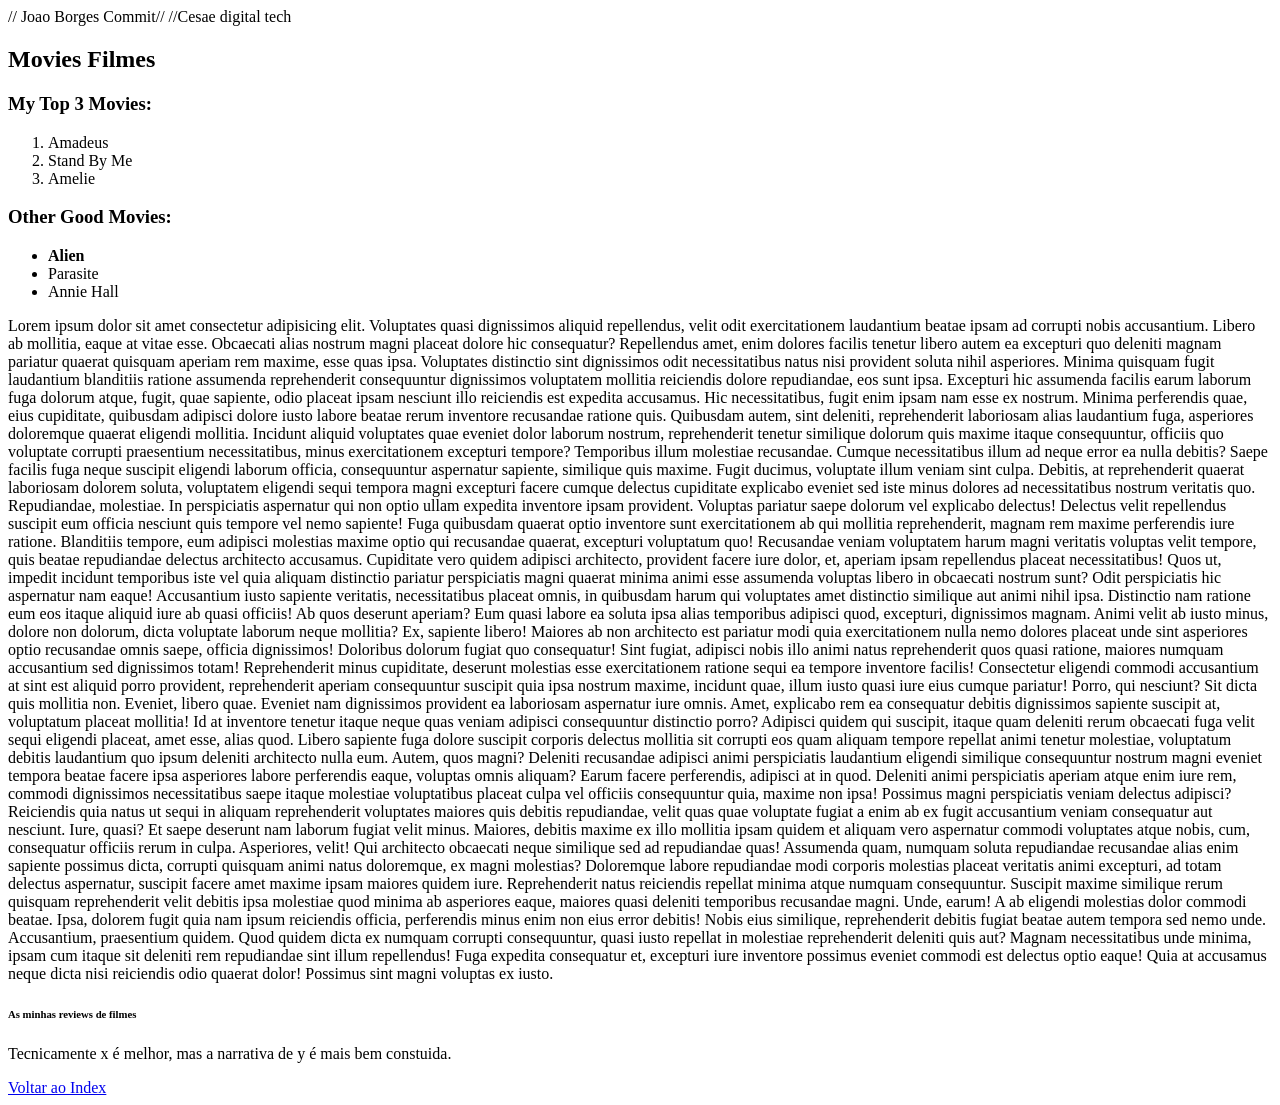
==== index.html @ 37e08da6 "Commit Joao Borges" ====
<!DOCTYPE html>
<html lang="en">

<head>
    <meta charset="UTF-8">
    <meta name="viewport" content="width=device-width, initial-scale=1.0">
    <title>Movies</title>
</head>

<body>
// Joao Borges Commit//
    //Cesae digital tech

    <h2>Movies Filmes</h2>

    <h3>My Top 3 Movies:</h3>

    <ol>
        <li>Amadeus</li>
        <li>Stand By Me</li>
        <li>Amelie</li>
    </ol>

    <h3>Other Good Movies:</h3>

    <ul>
        <li><b>Alien</b></li>
        <li>Parasite</li>
        <li>Annie Hall</li>
    </ul>

    <p> Lorem ipsum dolor sit amet consectetur adipisicing elit. Voluptates quasi dignissimos aliquid repellendus, velit
        odit exercitationem laudantium beatae ipsam ad corrupti nobis accusantium. Libero ab mollitia, eaque at vitae
        esse.
        Obcaecati alias nostrum magni placeat dolore hic consequatur? Repellendus amet, enim dolores facilis tenetur
        libero autem ea excepturi quo deleniti magnam pariatur quaerat quisquam aperiam rem maxime, esse quas ipsa.
        Voluptates distinctio sint dignissimos odit necessitatibus natus nisi provident soluta nihil asperiores. Minima
        quisquam fugit laudantium blanditiis ratione assumenda reprehenderit consequuntur dignissimos voluptatem
        mollitia reiciendis dolore repudiandae, eos sunt ipsa.
        Excepturi hic assumenda facilis earum laborum fuga dolorum atque, fugit, quae sapiente, odio placeat ipsam
        nesciunt illo reiciendis est expedita accusamus. Hic necessitatibus, fugit enim ipsam nam esse ex nostrum.
        Minima perferendis quae, eius cupiditate, quibusdam adipisci dolore iusto labore beatae rerum inventore
        recusandae ratione quis. Quibusdam autem, sint deleniti, reprehenderit laboriosam alias laudantium fuga,
        asperiores doloremque quaerat eligendi mollitia.
        Incidunt aliquid voluptates quae eveniet dolor laborum nostrum, reprehenderit tenetur similique dolorum quis
        maxime itaque consequuntur, officiis quo voluptate corrupti praesentium necessitatibus, minus exercitationem
        excepturi tempore? Temporibus illum molestiae recusandae.
        Cumque necessitatibus illum ad neque error ea nulla debitis? Saepe facilis fuga neque suscipit eligendi laborum
        officia, consequuntur aspernatur sapiente, similique quis maxime. Fugit ducimus, voluptate illum veniam sint
        culpa.
        Debitis, at reprehenderit quaerat laboriosam dolorem soluta, voluptatem eligendi sequi tempora magni excepturi
        facere cumque delectus cupiditate explicabo eveniet sed iste minus dolores ad necessitatibus nostrum veritatis
        quo. Repudiandae, molestiae.
        In perspiciatis aspernatur qui non optio ullam expedita inventore ipsam provident. Voluptas pariatur saepe
        dolorum vel explicabo delectus! Delectus velit repellendus suscipit eum officia nesciunt quis tempore vel nemo
        sapiente!
        Fuga quibusdam quaerat optio inventore sunt exercitationem ab qui mollitia reprehenderit, magnam rem maxime
        perferendis iure ratione. Blanditiis tempore, eum adipisci molestias maxime optio qui recusandae quaerat,
        excepturi voluptatum quo!
        Recusandae veniam voluptatem harum magni veritatis voluptas velit tempore, quis beatae repudiandae delectus
        architecto accusamus. Cupiditate vero quidem adipisci architecto, provident facere iure dolor, et, aperiam ipsam
        repellendus placeat necessitatibus!
        Quos ut, impedit incidunt temporibus iste vel quia aliquam distinctio pariatur perspiciatis magni quaerat minima
        animi esse assumenda voluptas libero in obcaecati nostrum sunt? Odit perspiciatis hic aspernatur nam eaque!
        Accusantium iusto sapiente veritatis, necessitatibus placeat omnis, in quibusdam harum qui voluptates amet
        distinctio similique aut animi nihil ipsa. Distinctio nam ratione eum eos itaque aliquid iure ab quasi officiis!
        Ab quos deserunt aperiam? Eum quasi labore ea soluta ipsa alias temporibus adipisci quod, excepturi, dignissimos
        magnam. Animi velit ab iusto minus, dolore non dolorum, dicta voluptate laborum neque mollitia?
        Ex, sapiente libero! Maiores ab non architecto est pariatur modi quia exercitationem nulla nemo dolores placeat
        unde sint asperiores optio recusandae omnis saepe, officia dignissimos! Doloribus dolorum fugiat quo
        consequatur!
        Sint fugiat, adipisci nobis illo animi natus reprehenderit quos quasi ratione, maiores numquam accusantium sed
        dignissimos totam! Reprehenderit minus cupiditate, deserunt molestias esse exercitationem ratione sequi ea
        tempore inventore facilis!
        Consectetur eligendi commodi accusantium at sint est aliquid porro provident, reprehenderit aperiam consequuntur
        suscipit quia ipsa nostrum maxime, incidunt quae, illum iusto quasi iure eius cumque pariatur! Porro, qui
        nesciunt?
        Sit dicta quis mollitia non. Eveniet, libero quae. Eveniet nam dignissimos provident ea laboriosam aspernatur
        iure omnis. Amet, explicabo rem ea consequatur debitis dignissimos sapiente suscipit at, voluptatum placeat
        mollitia!
        Id at inventore tenetur itaque neque quas veniam adipisci consequuntur distinctio porro? Adipisci quidem qui
        suscipit, itaque quam deleniti rerum obcaecati fuga velit sequi eligendi placeat, amet esse, alias quod.
        Libero sapiente fuga dolore suscipit corporis delectus mollitia sit corrupti eos quam aliquam tempore repellat
        animi tenetur molestiae, voluptatum debitis laudantium quo ipsum deleniti architecto nulla eum. Autem, quos
        magni?
        Deleniti recusandae adipisci animi perspiciatis laudantium eligendi similique consequuntur nostrum magni eveniet
        tempora beatae facere ipsa asperiores labore perferendis eaque, voluptas omnis aliquam? Earum facere
        perferendis, adipisci at in quod.
        Deleniti animi perspiciatis aperiam atque enim iure rem, commodi dignissimos necessitatibus saepe itaque
        molestiae voluptatibus placeat culpa vel officiis consequuntur quia, maxime non ipsa! Possimus magni
        perspiciatis veniam delectus adipisci?
        Reiciendis quia natus ut sequi in aliquam reprehenderit voluptates maiores quis debitis repudiandae, velit quas
        quae voluptate fugiat a enim ab ex fugit accusantium veniam consequatur aut nesciunt. Iure, quasi?
        Et saepe deserunt nam laborum fugiat velit minus. Maiores, debitis maxime ex illo mollitia ipsam quidem et
        aliquam vero aspernatur commodi voluptates atque nobis, cum, consequatur officiis rerum in culpa.
        Asperiores, velit! Qui architecto obcaecati neque similique sed ad repudiandae quas! Assumenda quam, numquam
        soluta repudiandae recusandae alias enim sapiente possimus dicta, corrupti quisquam animi natus doloremque, ex
        magni molestias?
        Doloremque labore repudiandae modi corporis molestias placeat veritatis animi excepturi, ad totam delectus
        aspernatur, suscipit facere amet maxime ipsam maiores quidem iure. Reprehenderit natus reiciendis repellat
        minima atque numquam consequuntur.
        Suscipit maxime similique rerum quisquam reprehenderit velit debitis ipsa molestiae quod minima ab asperiores
        eaque, maiores quasi deleniti temporibus recusandae magni. Unde, earum! A ab eligendi molestias dolor commodi
        beatae.
        Ipsa, dolorem fugit quia nam ipsum reiciendis officia, perferendis minus enim non eius error debitis! Nobis eius
        similique, reprehenderit debitis fugiat beatae autem tempora sed nemo unde. Accusantium, praesentium quidem.
        Quod quidem dicta ex numquam corrupti consequuntur, quasi iusto repellat in molestiae reprehenderit deleniti
        quis aut? Magnam necessitatibus unde minima, ipsam cum itaque sit deleniti rem repudiandae sint illum
        repellendus!
        Fuga expedita consequatur et, excepturi iure inventore possimus eveniet commodi est delectus optio eaque! Quia
        at accusamus neque dicta nisi reiciendis odio quaerat dolor! Possimus sint magni voluptas ex iusto.</p>

    <h6 id="reviews">As minhas reviews de filmes</h6>

    <p>Tecnicamente x é melhor, mas a narrativa de y é mais bem constuida.</p>

    <a href="../index.html"> Voltar ao Index</a>

</body>

</html>
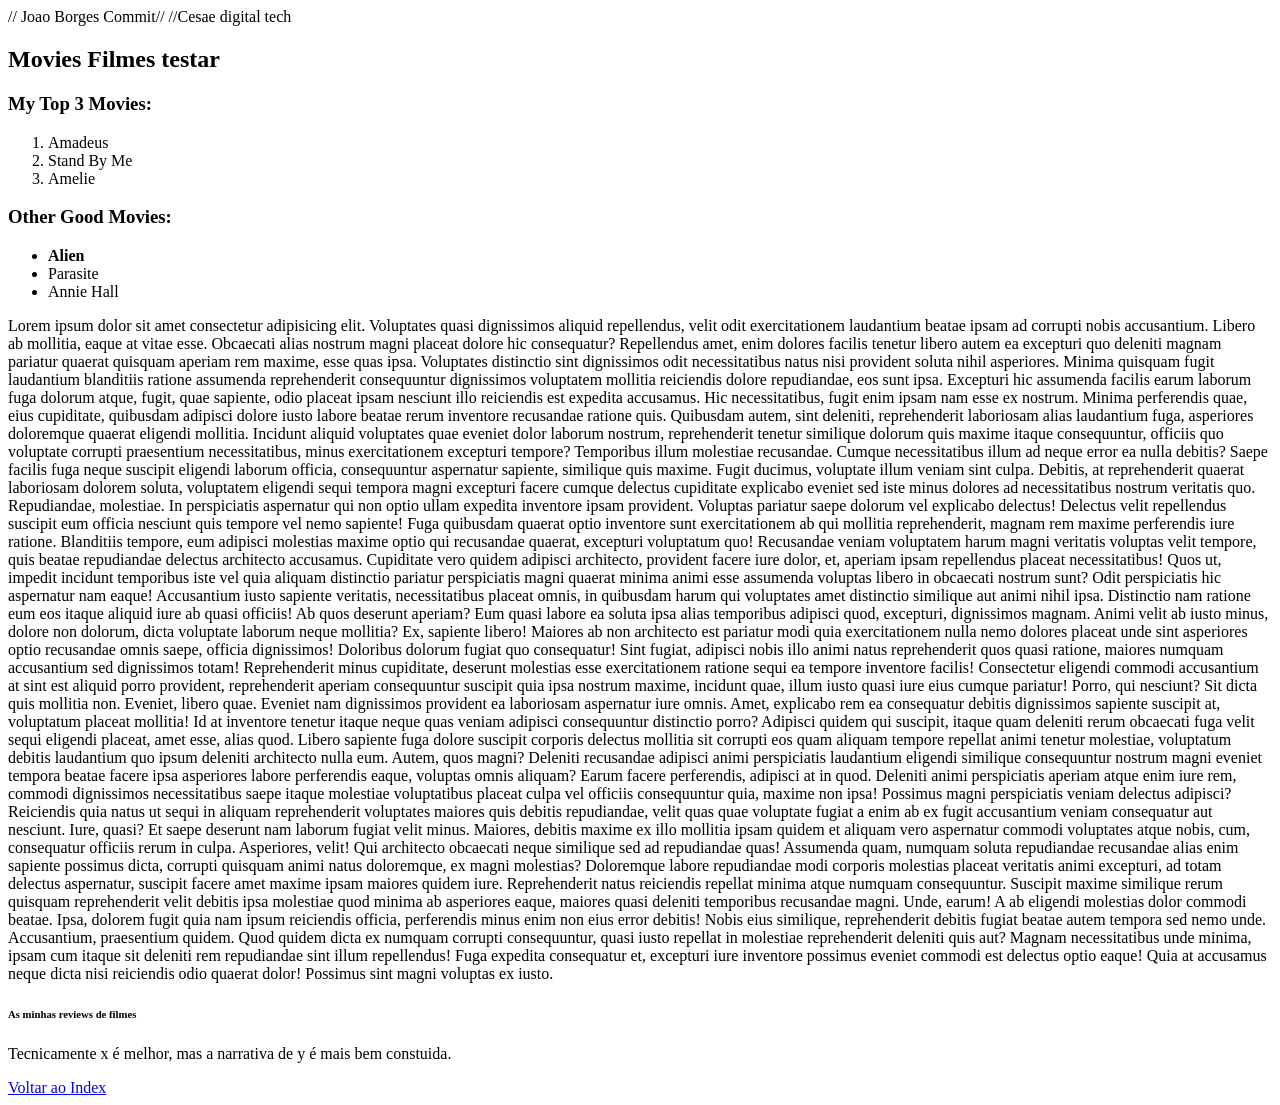
==== commit 5c26c6c5: "testar git" ====
--- a/index.html
+++ b/index.html
@@ -8,10 +8,10 @@
 </head>
 
 <body>
-// Joao Borges Commit//
+    // Joao Borges Commit//
     //Cesae digital tech
 
-    <h2>Movies Filmes</h2>
+    <h2>Movies Filmes testar</h2>
 
     <h3>My Top 3 Movies:</h3>
 
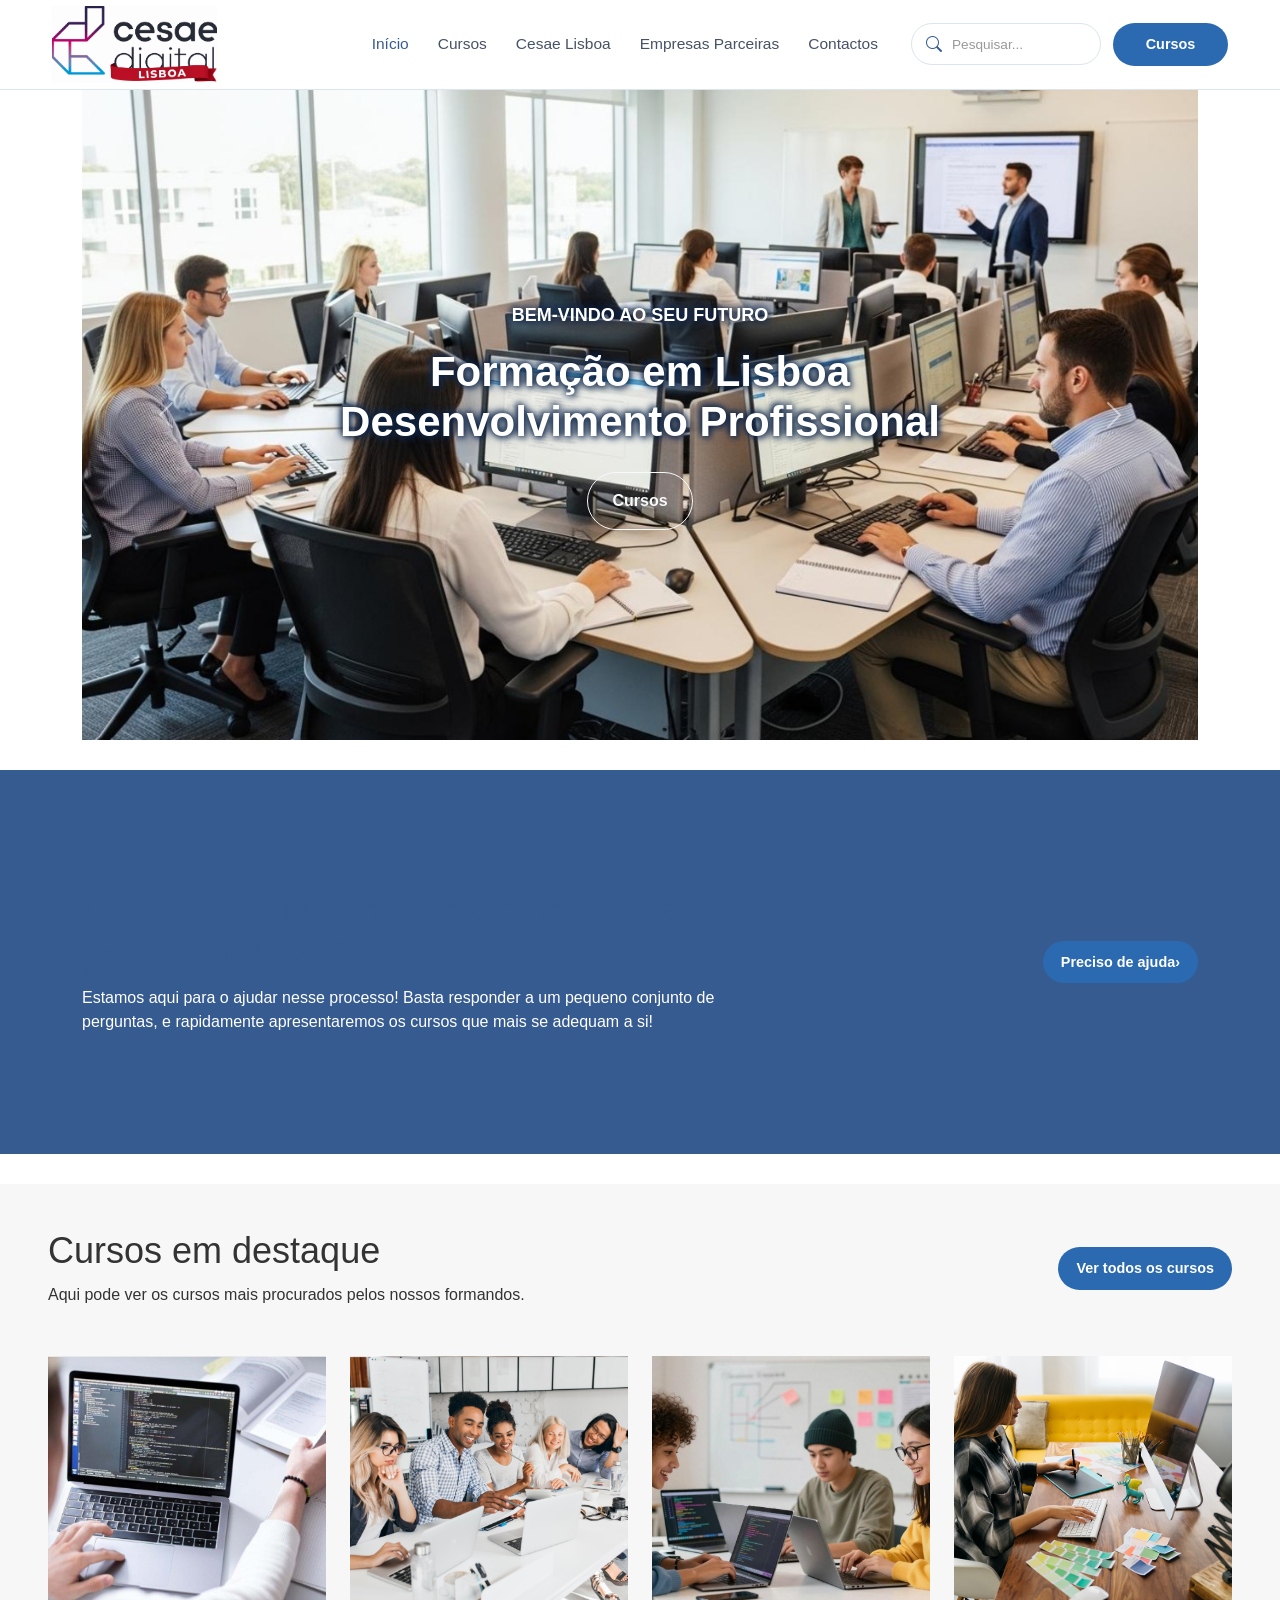
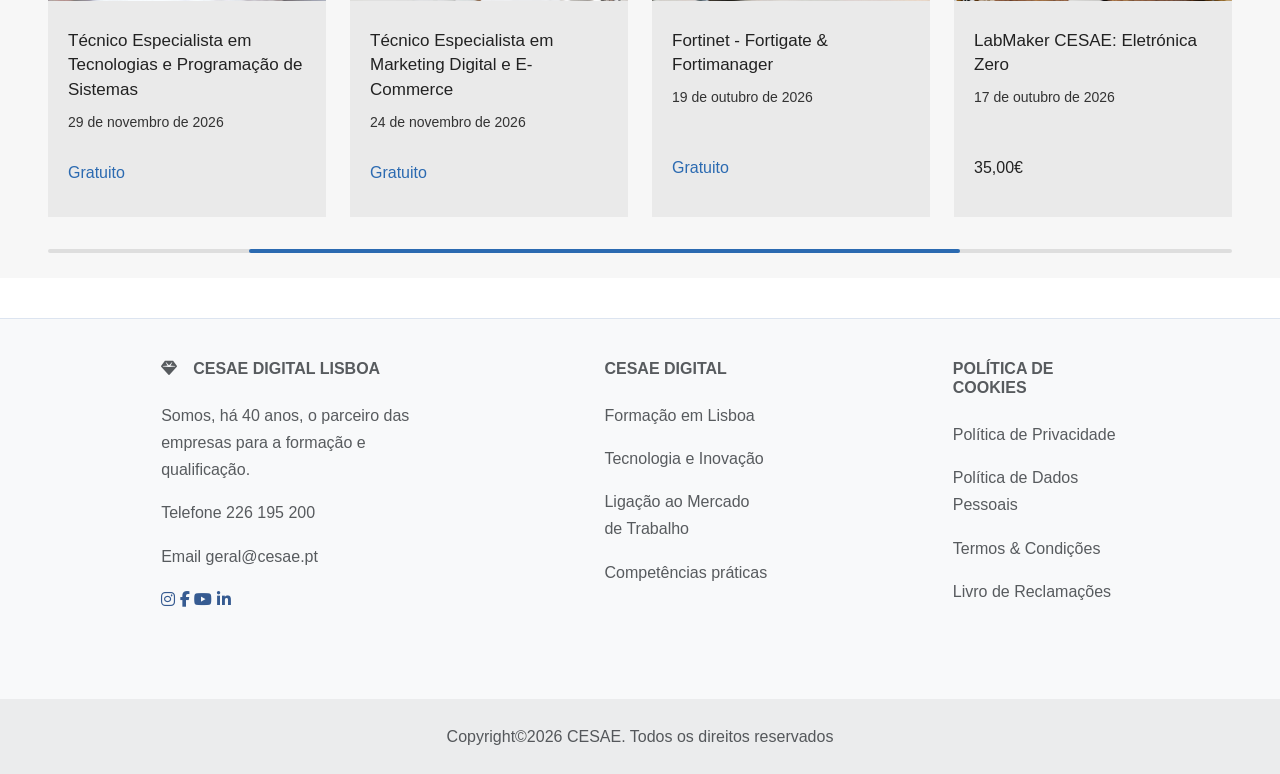
==== commit 5a1eea3f: "VersaoFinal" ====
--- a/index.html
+++ b/index.html
@@ -1,121 +1,256 @@
 <!DOCTYPE html>
-<html lang="en">
+<html lang="pt">
 
 <head>
     <meta charset="UTF-8">
     <meta name="viewport" content="width=device-width, initial-scale=1.0">
-    <title>Movies</title>
+    <title>Escola Digital Lisboa</title>
+
+    <!-- Bootstrap 5 -->
+    <link href="https://cdn.jsdelivr.net/npm/bootstrap@5.3.3/dist/css/bootstrap.min.css" rel="stylesheet">
+
+    <!-- Icons -->
+    <link rel="stylesheet" href="https://cdnjs.cloudflare.com/ajax/libs/font-awesome/6.5.2/css/all.min.css">
+    <link rel="stylesheet" href="https://cdn.jsdelivr.net/npm/bootstrap-icons@1.11.3/font/bootstrap-icons.min.css">
+
+    <!-- CSS da página -->
+    <link rel="stylesheet" href="Css/style.css">
 </head>
 
 <body>
-    // Joao Borges Commit//
-    //Cesae digital tech
-
-    <h2>Movies Filmes testar</h2>
-
-    <h3>My Top 3 Movies:</h3>
-
-    <ol>
-        <li>Amadeus</li>
-        <li>Stand By Me</li>
-        <li>Amelie</li>
-    </ol>
-
-    <h3>Other Good Movies:</h3>
-
-    <ul>
-        <li><b>Alien</b></li>
-        <li>Parasite</li>
-        <li>Annie Hall</li>
-    </ul>
-
-    <p> Lorem ipsum dolor sit amet consectetur adipisicing elit. Voluptates quasi dignissimos aliquid repellendus, velit
-        odit exercitationem laudantium beatae ipsam ad corrupti nobis accusantium. Libero ab mollitia, eaque at vitae
-        esse.
-        Obcaecati alias nostrum magni placeat dolore hic consequatur? Repellendus amet, enim dolores facilis tenetur
-        libero autem ea excepturi quo deleniti magnam pariatur quaerat quisquam aperiam rem maxime, esse quas ipsa.
-        Voluptates distinctio sint dignissimos odit necessitatibus natus nisi provident soluta nihil asperiores. Minima
-        quisquam fugit laudantium blanditiis ratione assumenda reprehenderit consequuntur dignissimos voluptatem
-        mollitia reiciendis dolore repudiandae, eos sunt ipsa.
-        Excepturi hic assumenda facilis earum laborum fuga dolorum atque, fugit, quae sapiente, odio placeat ipsam
-        nesciunt illo reiciendis est expedita accusamus. Hic necessitatibus, fugit enim ipsam nam esse ex nostrum.
-        Minima perferendis quae, eius cupiditate, quibusdam adipisci dolore iusto labore beatae rerum inventore
-        recusandae ratione quis. Quibusdam autem, sint deleniti, reprehenderit laboriosam alias laudantium fuga,
-        asperiores doloremque quaerat eligendi mollitia.
-        Incidunt aliquid voluptates quae eveniet dolor laborum nostrum, reprehenderit tenetur similique dolorum quis
-        maxime itaque consequuntur, officiis quo voluptate corrupti praesentium necessitatibus, minus exercitationem
-        excepturi tempore? Temporibus illum molestiae recusandae.
-        Cumque necessitatibus illum ad neque error ea nulla debitis? Saepe facilis fuga neque suscipit eligendi laborum
-        officia, consequuntur aspernatur sapiente, similique quis maxime. Fugit ducimus, voluptate illum veniam sint
-        culpa.
-        Debitis, at reprehenderit quaerat laboriosam dolorem soluta, voluptatem eligendi sequi tempora magni excepturi
-        facere cumque delectus cupiditate explicabo eveniet sed iste minus dolores ad necessitatibus nostrum veritatis
-        quo. Repudiandae, molestiae.
-        In perspiciatis aspernatur qui non optio ullam expedita inventore ipsam provident. Voluptas pariatur saepe
-        dolorum vel explicabo delectus! Delectus velit repellendus suscipit eum officia nesciunt quis tempore vel nemo
-        sapiente!
-        Fuga quibusdam quaerat optio inventore sunt exercitationem ab qui mollitia reprehenderit, magnam rem maxime
-        perferendis iure ratione. Blanditiis tempore, eum adipisci molestias maxime optio qui recusandae quaerat,
-        excepturi voluptatum quo!
-        Recusandae veniam voluptatem harum magni veritatis voluptas velit tempore, quis beatae repudiandae delectus
-        architecto accusamus. Cupiditate vero quidem adipisci architecto, provident facere iure dolor, et, aperiam ipsam
-        repellendus placeat necessitatibus!
-        Quos ut, impedit incidunt temporibus iste vel quia aliquam distinctio pariatur perspiciatis magni quaerat minima
-        animi esse assumenda voluptas libero in obcaecati nostrum sunt? Odit perspiciatis hic aspernatur nam eaque!
-        Accusantium iusto sapiente veritatis, necessitatibus placeat omnis, in quibusdam harum qui voluptates amet
-        distinctio similique aut animi nihil ipsa. Distinctio nam ratione eum eos itaque aliquid iure ab quasi officiis!
-        Ab quos deserunt aperiam? Eum quasi labore ea soluta ipsa alias temporibus adipisci quod, excepturi, dignissimos
-        magnam. Animi velit ab iusto minus, dolore non dolorum, dicta voluptate laborum neque mollitia?
-        Ex, sapiente libero! Maiores ab non architecto est pariatur modi quia exercitationem nulla nemo dolores placeat
-        unde sint asperiores optio recusandae omnis saepe, officia dignissimos! Doloribus dolorum fugiat quo
-        consequatur!
-        Sint fugiat, adipisci nobis illo animi natus reprehenderit quos quasi ratione, maiores numquam accusantium sed
-        dignissimos totam! Reprehenderit minus cupiditate, deserunt molestias esse exercitationem ratione sequi ea
-        tempore inventore facilis!
-        Consectetur eligendi commodi accusantium at sint est aliquid porro provident, reprehenderit aperiam consequuntur
-        suscipit quia ipsa nostrum maxime, incidunt quae, illum iusto quasi iure eius cumque pariatur! Porro, qui
-        nesciunt?
-        Sit dicta quis mollitia non. Eveniet, libero quae. Eveniet nam dignissimos provident ea laboriosam aspernatur
-        iure omnis. Amet, explicabo rem ea consequatur debitis dignissimos sapiente suscipit at, voluptatum placeat
-        mollitia!
-        Id at inventore tenetur itaque neque quas veniam adipisci consequuntur distinctio porro? Adipisci quidem qui
-        suscipit, itaque quam deleniti rerum obcaecati fuga velit sequi eligendi placeat, amet esse, alias quod.
-        Libero sapiente fuga dolore suscipit corporis delectus mollitia sit corrupti eos quam aliquam tempore repellat
-        animi tenetur molestiae, voluptatum debitis laudantium quo ipsum deleniti architecto nulla eum. Autem, quos
-        magni?
-        Deleniti recusandae adipisci animi perspiciatis laudantium eligendi similique consequuntur nostrum magni eveniet
-        tempora beatae facere ipsa asperiores labore perferendis eaque, voluptas omnis aliquam? Earum facere
-        perferendis, adipisci at in quod.
-        Deleniti animi perspiciatis aperiam atque enim iure rem, commodi dignissimos necessitatibus saepe itaque
-        molestiae voluptatibus placeat culpa vel officiis consequuntur quia, maxime non ipsa! Possimus magni
-        perspiciatis veniam delectus adipisci?
-        Reiciendis quia natus ut sequi in aliquam reprehenderit voluptates maiores quis debitis repudiandae, velit quas
-        quae voluptate fugiat a enim ab ex fugit accusantium veniam consequatur aut nesciunt. Iure, quasi?
-        Et saepe deserunt nam laborum fugiat velit minus. Maiores, debitis maxime ex illo mollitia ipsam quidem et
-        aliquam vero aspernatur commodi voluptates atque nobis, cum, consequatur officiis rerum in culpa.
-        Asperiores, velit! Qui architecto obcaecati neque similique sed ad repudiandae quas! Assumenda quam, numquam
-        soluta repudiandae recusandae alias enim sapiente possimus dicta, corrupti quisquam animi natus doloremque, ex
-        magni molestias?
-        Doloremque labore repudiandae modi corporis molestias placeat veritatis animi excepturi, ad totam delectus
-        aspernatur, suscipit facere amet maxime ipsam maiores quidem iure. Reprehenderit natus reiciendis repellat
-        minima atque numquam consequuntur.
-        Suscipit maxime similique rerum quisquam reprehenderit velit debitis ipsa molestiae quod minima ab asperiores
-        eaque, maiores quasi deleniti temporibus recusandae magni. Unde, earum! A ab eligendi molestias dolor commodi
-        beatae.
-        Ipsa, dolorem fugit quia nam ipsum reiciendis officia, perferendis minus enim non eius error debitis! Nobis eius
-        similique, reprehenderit debitis fugiat beatae autem tempora sed nemo unde. Accusantium, praesentium quidem.
-        Quod quidem dicta ex numquam corrupti consequuntur, quasi iusto repellat in molestiae reprehenderit deleniti
-        quis aut? Magnam necessitatibus unde minima, ipsam cum itaque sit deleniti rem repudiandae sint illum
-        repellendus!
-        Fuga expedita consequatur et, excepturi iure inventore possimus eveniet commodi est delectus optio eaque! Quia
-        at accusamus neque dicta nisi reiciendis odio quaerat dolor! Possimus sint magni voluptas ex iusto.</p>
-
-    <h6 id="reviews">As minhas reviews de filmes</h6>
-
-    <p>Tecnicamente x é melhor, mas a narrativa de y é mais bem constuida.</p>
-
-    <a href="../index.html"> Voltar ao Index</a>
-
+
+    <!-- NAVBAR -->
+    <nav class="navbar navbar-expand-lg">
+        <div class="container">
+            <!-- LOGÓTIPO -->
+            <a href="index.html" class="logo">
+                <img src="Images/logo-escola-digital.png" alt="Escola Digital Lisboa">
+            </a>
+
+            <!-- BOTÃO MOBILE -->
+            <button class="navbar-toggler" type="button" data-bs-toggle="collapse" data-bs-target="#menuPrincipal"
+                aria-controls="menuPrincipal" aria-expanded="false" aria-label="Abrir menu">
+                <span class="navbar-toggler-icon"></span>
+            </button>
+
+            <!-- MENU -->
+            <div class="collapse navbar-collapse justify-content-end" id="menuPrincipal">
+                <ul class="navbar-nav">
+                    <li class="nav-item"><a class="nav-link active" href="index.html">Início</a></li>
+                    <li class="nav-item"><a class="nav-link" href="Pages/cursos.html">Cursos</a></li>
+                    <li class="nav-item"><a class="nav-link" href="Pages/CesaeLisboa.html">Cesae Lisboa</a></li>
+                    <li class="nav-item"><a class="nav-link" href="Pages/EmpresasParceiras.html">Empresas Parceiras</a>
+                    </li>
+                    <li class="nav-item"><a class="nav-link" href="Pages/contactos.html">Contactos</a></li>
+                </ul>
+
+                <div class="right-area">
+                    <form class="search-box" action="#" method="get">
+                        <i class="bi bi-search"></i>
+                        <input type="search" name="pesquisa" placeholder="Pesquisar..." aria-label="Pesquisar">
+                    </form>
+                    <a href="Pages/cursos.html" class="btn-cursos">Cursos</a>
+                </div>
+            </div>
+        </div>
+    </nav>
+
+    <!-- CONTEÚDO / CARROSSEL -->
+    <section class="conteudo">
+        <div class="container">
+            <div id="carouselPrincipal" class="carousel slide" data-bs-ride="carousel">
+                <div class="carousel-inner">
+                    <!-- Slide 1 -->
+                    <div class="carousel-item active">
+                        <img src="Images/classroom.jpg" class="d-block w-100" height="650" style="object-fit: cover;"
+                            alt="Projetos">
+                        <div
+                            class="carousel-caption top-0 bottom-0 d-flex flex-column justify-content-center align-items-center">
+                            <p class="text-uppercase fw-bold mb-3">Bem-vindo ao Seu Futuro</p>
+                            <h1 class="display-4 fw-bold mb-4">Formação em Lisboa <br> Desenvolvimento
+                                Profissional</h1>
+                            <a href="Pages/cursos.html"
+                                class="btn btn-outline-light rounded-pill px-4 py-3 fw-bold">Cursos</a>
+                        </div>
+                    </div>
+
+                    <!-- Slide 2 -->
+                    <div class="carousel-item">
+                        <img src="Images/ligacao-mercado-trabalho-2.jpg" class="d-block w-100" height="650"
+                            style="object-fit: cover;" alt="Contactos">
+                        <div
+                            class="carousel-caption top-0 bottom-0 d-flex flex-column justify-content-center align-items-center">
+                            <p class="text-uppercase fw-bold mb-3">Empresas ligadas à tecnologia</p>
+                            <h2 class="display-4 fw-bold mb-4">inovação e desenvolvimento profissional</h2>
+                            <a href=" Pages/EmpresasParceiras.html"
+                                class="btn btn-outline-light rounded-pill px-4 py-3 fw-bold">Parceiros</a>
+                        </div>
+                    </div>
+
+                    <!-- Slide 3 -->
+                    <div class="carousel-item">
+                        <img src="Images/classroom-2.jpg" class="d-block w-100" height="650" style="object-fit: cover;"
+                            alt="Contactos">
+                        <div
+                            class="carousel-caption top-0 bottom-0 d-flex flex-column justify-content-center align-items-center">
+                            <p class="text-uppercase fw-bold mb-3">Ideias que ganham vida</p>
+                            <h2 class="display-4 fw-bold mb-4">Agenda já uma reunião</h2>
+                            <a href="Pages/contactos.html"
+                                class="btn btn-outline-light rounded-pill px-4 py-3 fw-bold">Contacto</a>
+                        </div>
+                    </div>
+                </div>
+
+                <button class="carousel-control-prev" type="button" data-bs-target="#carouselPrincipal"
+                    data-bs-slide="prev">
+                    <span class="carousel-control-prev-icon" aria-hidden="true"></span>
+                    <span class="visually-hidden">Anterior</span>
+                </button>
+                <button class="carousel-control-next" type="button" data-bs-target="#carouselPrincipal"
+                    data-bs-slide="next">
+                    <span class="carousel-control-next-icon" aria-hidden="true"></span>
+                    <span class="visually-hidden">Seguinte</span>
+                </button>
+            </div>
+        </div>
+    </section>
+
+    <!-- SEPARADOR DE FORMAÇÃO -->
+    <section class="ajuda-formacao">
+        <div class="container">
+            <div class="row align-items-center">
+                <div class="col-lg-7 col-md-8">
+                    <h2>Precisa de ajuda para escolher a sua <br class="d-none d-lg-block"> próxima formação?</h2>
+                    <p>Estamos aqui para o ajudar nesse processo! Basta responder a um pequeno conjunto de perguntas, e
+                        rapidamente apresentaremos os cursos que mais se adequam a si!</p>
+                </div>
+                <div class="col-lg-5 col-md-4 text-md-end text-start mt-4 mt-md-0">
+                    <a href="Pages/contactos.html" class="btn-cursos">Preciso de ajuda <span class="seta">›</span></a>
+                </div>
+            </div>
+        </div>
+    </section>
+
+    <!-- CURSOS EM DESTAQUE -->
+    <section class="cursos-destaque">
+        <div class="container-fluid px-4 px-lg-5">
+            <div class="d-flex justify-content-between align-items-center mb-5">
+                <div>
+                    <h2 class="titulo-cursos">Cursos em destaque</h2>
+                    <p class="subtitulo-cursos">Aqui pode ver os cursos mais procurados pelos nossos formandos.</p>
+                </div>
+                <a href="Pages/cursos.html" class="btn-cursos">Ver todos os cursos</a>
+            </div>
+
+            <div class="row g-4">
+                <!-- Curso 1 -->
+                <div class="col-12 col-sm-6 col-lg-3">
+                    <div class="curso-card">
+                        <img src="Images/tecnologia-e-informacao-2.jpg" class="img-curso"
+                            alt="Tecnologias e Programação">
+                        <div class="curso-info">
+                            <h3>Técnico Especialista em Tecnologias e Programação de Sistemas</h3>
+                            <p class="curso-data">29 de novembro de 2026</p>
+                            <p class="curso-preco">Gratuito</p>
+                        </div>
+                    </div>
+                </div>
+
+                <!-- Curso 2 -->
+                <div class="col-12 col-sm-6 col-lg-3">
+                    <div class="curso-card">
+                        <img src="Images/Ligação-mercado-trabalho.jpg" class="img-curso" alt="Marketing Digital">
+                        <div class="curso-info">
+                            <h3>Técnico Especialista em Marketing Digital e E-Commerce</h3>
+                            <p class="curso-data">24 de novembro de 2026</p>
+                            <p class="curso-preco">Gratuito</p>
+                        </div>
+                    </div>
+                </div>
+
+                <!-- Curso 3 -->
+                <div class="col-12 col-sm-6 col-lg-3">
+                    <div class="curso-card">
+                        <img src="Images/tecnologia-e-informacao.jpg" class="img-curso" alt="Fortinet">
+                        <div class="curso-info">
+                            <h3>Fortinet - Fortigate &amp; Fortimanager</h3>
+                            <p class="curso-data">19 de outubro de 2026</p>
+                            <p class="curso-preco">Gratuito</p>
+                        </div>
+                    </div>
+                </div>
+
+                <!-- Curso 4 -->
+                <div class="col-12 col-sm-6 col-lg-3">
+                    <div class="curso-card">
+                        <img src="Images/tecnologia-e-informacao-3.jpg" class="img-curso" alt="Eletrónica">
+                        <div class="curso-info">
+                            <h3>LabMaker CESAE: Eletrónica Zero</h3>
+                            <p class="curso-data">17 de outubro de 2026</p>
+                            <p class="curso-preco pago">35,00€</p>
+                        </div>
+                    </div>
+                </div>
+            </div>
+
+            <div class="barra-cursos">
+                <div class="barra-progresso"></div>
+            </div>
+        </div>
+    </section>
+
+    <!-- FOOTER -->
+    <footer class="text-center text-lg-start bg-body-tertiary text-muted">
+        <section class="py-4">
+            <div class="container text-center text-md-start mt-3">
+                <div class="row mt-3">
+                    <div class="col-md-3 col-lg-4 col-xl-3 mx-auto mb-4">
+                        <h6 class="text-uppercase fw-bold mb-4"><i class="fas fa-gem me-3"></i>Cesae Digital Lisboa</h6>
+                        <p>Somos, há 40 anos, o parceiro das empresas para a formação e qualificação.</p>
+                        <p>Telefone 226 195 200</p>
+                        <p>Email geral@cesae.pt</p>
+                        <div class="redes-sociais">
+                            <a href="https://www.instagram.com/cesae.digital/" target="_blank" aria-label="Instagram"><i
+                                    class="fab fa-instagram"></i></a>
+                            <a href="https://www.facebook.com/CesaeDigital" target="_blank" aria-label="Facebook"><i
+                                    class="fab fa-facebook-f"></i></a>
+                            <a href="https://www.youtube.com/@cesaedigital" target="_blank" aria-label="YouTube"><i
+                                    class="fab fa-youtube"></i></a>
+                            <a href="https://pt.linkedin.com/school/cesae-digital/" target="_blank"
+                                aria-label="LinkedIn"><i class="fab fa-linkedin-in"></i></a>
+                        </div>
+                    </div>
+
+                    <div class="col-md-2 col-lg-2 col-xl-2 mx-auto mb-4">
+                        <h6 class="text-uppercase fw-bold mb-4">Cesae Digital</h6>
+                        <p><a href="Pages/CesaeLisboa.html#formacao" class="text-reset">Formação em Lisboa</a></p>
+                        <p><a href="Pages/CesaeLisboa.html#tecnologia" class="text-reset">Tecnologia e Inovação</a></p>
+                        <p><a href="Pages/CesaeLisboa.html#mercado" class="text-reset">Ligação ao Mercado de
+                                Trabalho</a></p>
+                        <p><a href="Pages/CesaeLisboa.html#formacao" class="text-reset">Competências práticas</a></p>
+                    </div>
+
+                    <div class="col-md-3 col-lg-2 col-xl-2 mx-auto mb-4">
+                        <h6 class="text-uppercase fw-bold mb-4">Política de Cookies</h6>
+                        <p><a href="https://cesaedigital.pt/fldrSite/pages/privacyPolicy.aspx"
+                                class="text-reset">Política de Privacidade</a></p>
+                        <p><a href="https://cesaedigital.pt/fldrSite/pages/personalDataPolicy.aspx"
+                                class="text-reset">Política de Dados Pessoais</a></p>
+                        <p><a href="https://cesaedigital.pt/fldrSite/pages/termsAndConditions.aspx"
+                                class="text-reset">Termos & Condições</a></p>
+                        <p><a href="https://www.livroreclamacoes.pt/Inicio/" class="text-reset">Livro de Reclamações</a>
+                        </p>
+                    </div>
+                </div>
+            </div>
+        </section>
+
+        <div class="text-center p-4" style="background-color: rgba(0, 0, 0, 0.05);">
+            Copyright©2026 CESAE. Todos os direitos reservados
+        </div>
+    </footer>
+
+    <script src="https://cdn.jsdelivr.net/npm/bootstrap@5.3.3/dist/js/bootstrap.bundle.min.js"></script>
 </body>
 
 </html>
--- a/Css/style.css
+++ b/Css/style.css
@@ -0,0 +1,629 @@
+/* =====================================
+   ESTILOS GERAIS
+===================================== */
+* {
+  box-sizing: border-box;
+}
+
+:root {
+  --azul: #365b91;
+  --azul-claro: #eef3fa;
+  --lilas: #b8a9dd;
+  --lilas-claro: #f7f4fc;
+  --branco: #ffffff;
+  --texto: #465266;
+  --borda: #dce4f0;
+}
+
+body {
+  margin: 0;
+  background-color: var(--branco);
+  color: var(--texto);
+  font-family: Arial, Helvetica, sans-serif;
+  line-height: 1.7;
+}
+
+h1,
+h2,
+h3 {
+  color: var(--azul);
+}
+
+h1 {
+  font-size: 2.5rem;
+  font-weight: 600;
+}
+
+h2 {
+  font-size: 1.9rem;
+  font-weight: 600;
+}
+
+h3 {
+  font-weight: 600;
+}
+
+a {
+  color: var(--azul);
+  text-decoration: none;
+}
+
+a:hover {
+  color: #28466f;
+  text-decoration: underline;
+}
+
+/* =====================================
+   NAVBAR
+===================================== */
+.navbar {
+  height: 90px;
+  background-color: var(--branco);
+  border-bottom: 1px solid var(--borda);
+  padding: 0;
+}
+
+.navbar .container {
+  height: 100%;
+  max-width: 1200px;
+}
+
+.logo {
+  display: flex;
+  align-items: center;
+  height: 100%;
+  text-decoration: none;
+}
+
+.logo img {
+  display: block;
+  width: 165px;
+  max-width: 100%;
+  height: auto;
+}
+
+.navbar-nav {
+  display: flex;
+  align-items: center;
+  gap: 3px;
+}
+
+.navbar-nav .nav-link {
+  color: var(--texto);
+  font-size: 15.5px;
+  font-weight: 400;
+  padding: 10px 13px !important;
+  margin-left: 0;
+  white-space: nowrap;
+  transition: color 0.2s;
+}
+
+.navbar-nav .nav-link:hover,
+.navbar-nav .nav-link.active {
+  color: var(--azul) !important;
+}
+
+.right-area {
+  display: flex;
+  align-items: center;
+  gap: 12px;
+  margin-left: 20px;
+}
+
+.search-box {
+  display: flex;
+  align-items: center;
+  gap: 8px;
+  width: 190px;
+  height: 42px;
+  padding: 0 14px;
+  border: 1px solid var(--borda);
+  border-radius: 25px;
+  background-color: var(--branco);
+}
+
+.search-box i {
+  color: var(--azul);
+  font-size: 16px;
+  flex-shrink: 0;
+}
+
+.search-box input {
+  width: 105px;
+  min-width: 0;
+  border: 0;
+  outline: 0;
+  background: transparent;
+  color: var(--texto);
+  font-size: 0.85rem;
+}
+
+.search-box input:focus {
+  width: 125px;
+}
+
+.search-box input::placeholder {
+  color: #999;
+}
+
+.btn-cursos {
+  display: inline-flex;
+  align-items: center;
+  justify-content: center;
+  min-width: 115px;
+  padding: 9px 18px;
+  border-radius: 25px;
+  background-color: #2b6ab1;
+  color: var(--branco);
+  font-size: 0.9rem;
+  font-weight: 600;
+  white-space: nowrap;
+  text-decoration: none;
+  transition: background-color 0.3s;
+}
+
+.btn-cursos:hover {
+  background-color: #1f4f86;
+  color: var(--branco);
+  text-decoration: none;
+}
+
+.navbar-toggler {
+  border: none;
+  padding: 5px;
+}
+
+.navbar-toggler:focus {
+  box-shadow: none;
+}
+
+/* =====================================
+   CARROSSEL / CONTEÚDO
+===================================== */
+.conteudo {
+  margin-top: 0;
+  padding: 0;
+}
+
+.conteudo h1 {
+  color: #071b3a;
+  font-size: 42px;
+  font-weight: 700;
+}
+
+.conteudo p {
+  color: #666;
+  font-size: 18px;
+}
+
+.carousel-caption h1,
+.carousel-caption h2,
+.carousel-caption p {
+  color: #fff; /* branco para sobressair em relação ás fotos */
+  text-shadow:
+    2px 2px 6px rgba(7, 27, 58, 0.9),
+    -2px -2px 6px rgba(7, 27, 58, 0.9),
+    0px 0px 10px rgba(54, 91, 145, 0.8); /*para destacar o texto */
+}
+
+/* =====================================
+   SEPARADOR DE FORMAÇÃO
+===================================== */
+.ajuda-formacao {
+  width: 100%;
+  padding: 120px 0;
+  background-color: #365b91;
+  color: var(--branco);
+}
+
+.ajuda-formacao h2 {
+  margin-bottom: 10px;
+  font-size: 36px;
+  font-weight: 500;
+  line-height: 1.2;
+}
+
+.ajuda-formacao p {
+  max-width: 750px;
+  margin-bottom: 0;
+  font-size: 16px;
+  line-height: 1.5;
+}
+
+/* .btn-ajuda {
+  display: inline-flex;
+  align-items: center;
+  justify-content: center;
+  gap: 8px;
+  padding: 10px 20px;
+  border: 1px solid var(--branco);
+  border-radius: 50px;
+  color: var(--branco);
+  font-size: 14px;
+  text-decoration: none;
+  transition: all 0.3s ease;
+} */
+
+.btn-ajuda .seta {
+  font-size: 25px;
+  line-height: 15px;
+}
+
+.btn-ajuda:hover {
+  background-color: var(--branco);
+  color: #7626a8;
+}
+
+/* =====================================
+   CURSOS EM DESTAQUE
+===================================== */
+.cursos-destaque {
+  padding: 45px 0 25px;
+  background-color: #f7f7f7;
+  font-family: Arial, sans-serif;
+}
+
+.titulo-cursos {
+  margin-bottom: 8px;
+  color: #333;
+  font-size: 36px;
+  font-weight: 500;
+}
+
+.subtitulo-cursos {
+  margin-bottom: 0;
+  color: #333;
+  font-size: 16px;
+}
+
+/* .btn-todos-cursos {
+  display: inline-block;
+  padding: 10px 20px;
+  border: 1px solid #333;
+  border-radius: 30px;
+  color: #333;
+  font-size: 14px;
+  text-decoration: none;
+  white-space: nowrap;
+  transition: 0.3s;
+} */
+
+/* .btn-todos-cursos:hover {
+  border-color: #7626a8;
+  background-color: #7626a8;
+  color: var(--branco);
+} */
+
+.curso-card {
+  height: 100%;
+  overflow: hidden;
+  background-color: #eaeaea;
+  transition: transform 0.3s ease;
+}
+
+.curso-card:hover {
+  transform: translateY(-5px);
+}
+
+.img-curso {
+  display: block;
+  width: 100%;
+  height: 245px;
+  object-fit: cover;
+}
+
+.curso-info {
+  display: flex;
+  min-height: 210px;
+  padding: 28px 20px 20px;
+  flex-direction: column;
+}
+
+/* .curso-local {
+  margin-bottom: 8px;
+  color: #666;
+  font-size: 14px;
+} */
+
+.curso-info h3 {
+  margin-bottom: 8px;
+  color: #222;
+  font-size: 17px;
+  font-weight: 400;
+  line-height: 1.45;
+}
+
+.curso-data {
+  margin-bottom: 25px;
+  color: #333;
+  font-size: 14px;
+}
+
+.curso-preco {
+  margin-top: auto;
+  margin-bottom: 10px;
+  color: #2b6ab1;
+  font-size: 16px;
+}
+
+.curso-preco.pago {
+  color: #222;
+}
+
+.barra-cursos {
+  position: relative;
+  width: 100%;
+  height: 4px;
+  margin-top: 32px;
+  border-radius: 5px;
+  background-color: #dedede;
+}
+
+.barra-progresso {
+  width: 60%;
+  height: 4px;
+  margin-left: 17%;
+  border-radius: 5px;
+  background-color: #2b6ab1;
+}
+
+/* =====================================
+   APRESENTAÇÃO
+===================================== */
+header {
+  margin-top: 30px;
+  padding: 50px 30px;
+  border-radius: 15px;
+  background-color: var(--azul-claro);
+}
+
+header .lead {
+  color: var(--azul);
+  font-weight: 400;
+}
+
+header p {
+  max-width: 750px;
+  margin-right: auto;
+  margin-left: auto;
+}
+
+.imagem-principal {
+  width: 100%;
+  max-width: 900px;
+  max-height: 380px;
+  border: 1px solid var(--borda);
+  border-radius: 12px;
+  object-fit: cover;
+}
+
+/* =====================================
+   SECÇÕES E CARTÕES
+===================================== */
+section {
+  margin-bottom: 30px;
+}
+
+section h2 {
+  margin-bottom: 15px;
+}
+
+.card {
+  border: 1px solid var(--borda);
+  border-radius: 12px;
+  background-color: var(--branco);
+  box-shadow: 0 3px 12px rgba(54, 91, 145, 0.04);
+  transition:
+    transform 0.3s ease,
+    box-shadow 0.3s ease;
+}
+
+.card:hover {
+  transform: translateY(-4px);
+  box-shadow: 0 6px 18px rgba(54, 91, 145, 0.1);
+}
+
+.card-body {
+  padding: 28px;
+}
+
+.card-title {
+  margin-bottom: 15px;
+  color: var(--azul);
+}
+
+.card-text {
+  color: var(--texto);
+  font-size: 0.95rem;
+}
+
+/* =====================================
+   TESTEMUNHOS
+===================================== */
+.testemunhos {
+  padding: 40px 30px !important;
+  border: 1px solid #ebe5f4;
+  border-radius: 15px;
+  background-color: var(--lilas-claro);
+}
+
+.testemunhos .card {
+  border-color: #e5ddf1;
+  background-color: var(--branco);
+}
+
+.testemunhos h3,
+.cargo {
+  color: var(--azul);
+}
+
+.cargo {
+  font-size: 0.9rem;
+}
+
+/* =====================================
+   RODAPÉ
+===================================== */
+footer {
+  margin-top: 40px;
+  border-top: 1px solid var(--borda);
+  background-color: var(--azul-claro);
+  color: var(--azul);
+}
+
+/* =====================================
+   RESPONSIVIDADE
+===================================== */
+@media (max-width: 1199px) {
+  .navbar .container {
+    max-width: 95%;
+  }
+
+  .navbar-nav .nav-link {
+    padding: 10px 8px !important;
+    font-size: 14px;
+  }
+
+  .search-box {
+    width: 150px;
+  }
+
+  .right-area {
+    gap: 8px;
+    margin-left: 10px;
+  }
+}
+
+@media (max-width: 991px) {
+  .navbar {
+    height: auto;
+    min-height: 80px;
+    padding: 12px 0;
+  }
+
+  .navbar .container {
+    height: auto;
+  }
+
+  .logo img {
+    width: 150px;
+  }
+
+  .navbar-collapse {
+    padding-top: 20px;
+  }
+
+  .navbar-nav {
+    display: block;
+    align-items: flex-start;
+    margin-top: 15px;
+  }
+
+  .navbar-nav .nav-link {
+    padding: 10px 0 !important;
+  }
+
+  .right-area {
+    display: block;
+    margin: 15px 0 0;
+  }
+
+  .search-box {
+    width: 100%;
+    margin-bottom: 12px;
+  }
+
+  .search-box input {
+    width: 150px;
+  }
+
+  .btn-cursos {
+    width: 100%;
+  }
+
+  .ajuda-formacao {
+    padding: 60px 0;
+  }
+
+  .ajuda-formacao h2 {
+    font-size: 28px;
+  }
+
+  .ajuda-formacao p {
+    font-size: 15px;
+  }
+
+  .navbar-nav .nav-link {
+    margin-left: 0;
+  }
+
+  .right-area {
+    margin-left: 0;
+  }
+}
+
+@media (max-width: 767px) {
+  .cursos-destaque {
+    padding-top: 30px;
+  }
+
+  .titulo-cursos {
+    font-size: 28px;
+  }
+
+  .subtitulo-cursos {
+    font-size: 14px;
+  }
+
+  .cursos-destaque .d-flex {
+    align-items: flex-start !important;
+    flex-direction: column;
+    gap: 20px;
+  }
+
+  .img-curso {
+    height: 230px;
+  }
+
+  .curso-info {
+    min-height: 190px;
+  }
+
+  .barra-cursos {
+    margin-top: 25px;
+  }
+
+  .ajuda-formacao .text-md-end {
+    text-align: left !important;
+  }
+}
+
+@media (max-width: 768px) {
+  h1 {
+    font-size: 2rem;
+  }
+
+  h2 {
+    font-size: 1.6rem;
+  }
+
+  header {
+    padding: 30px 20px;
+  }
+
+  .imagem-principal {
+    max-height: 250px;
+  }
+
+  .card-body {
+    padding: 20px;
+  }
+
+  .testemunhos {
+    padding: 25px 15px !important;
+  }
+
+  .logo img {
+    max-width: 120px;
+  }
+}
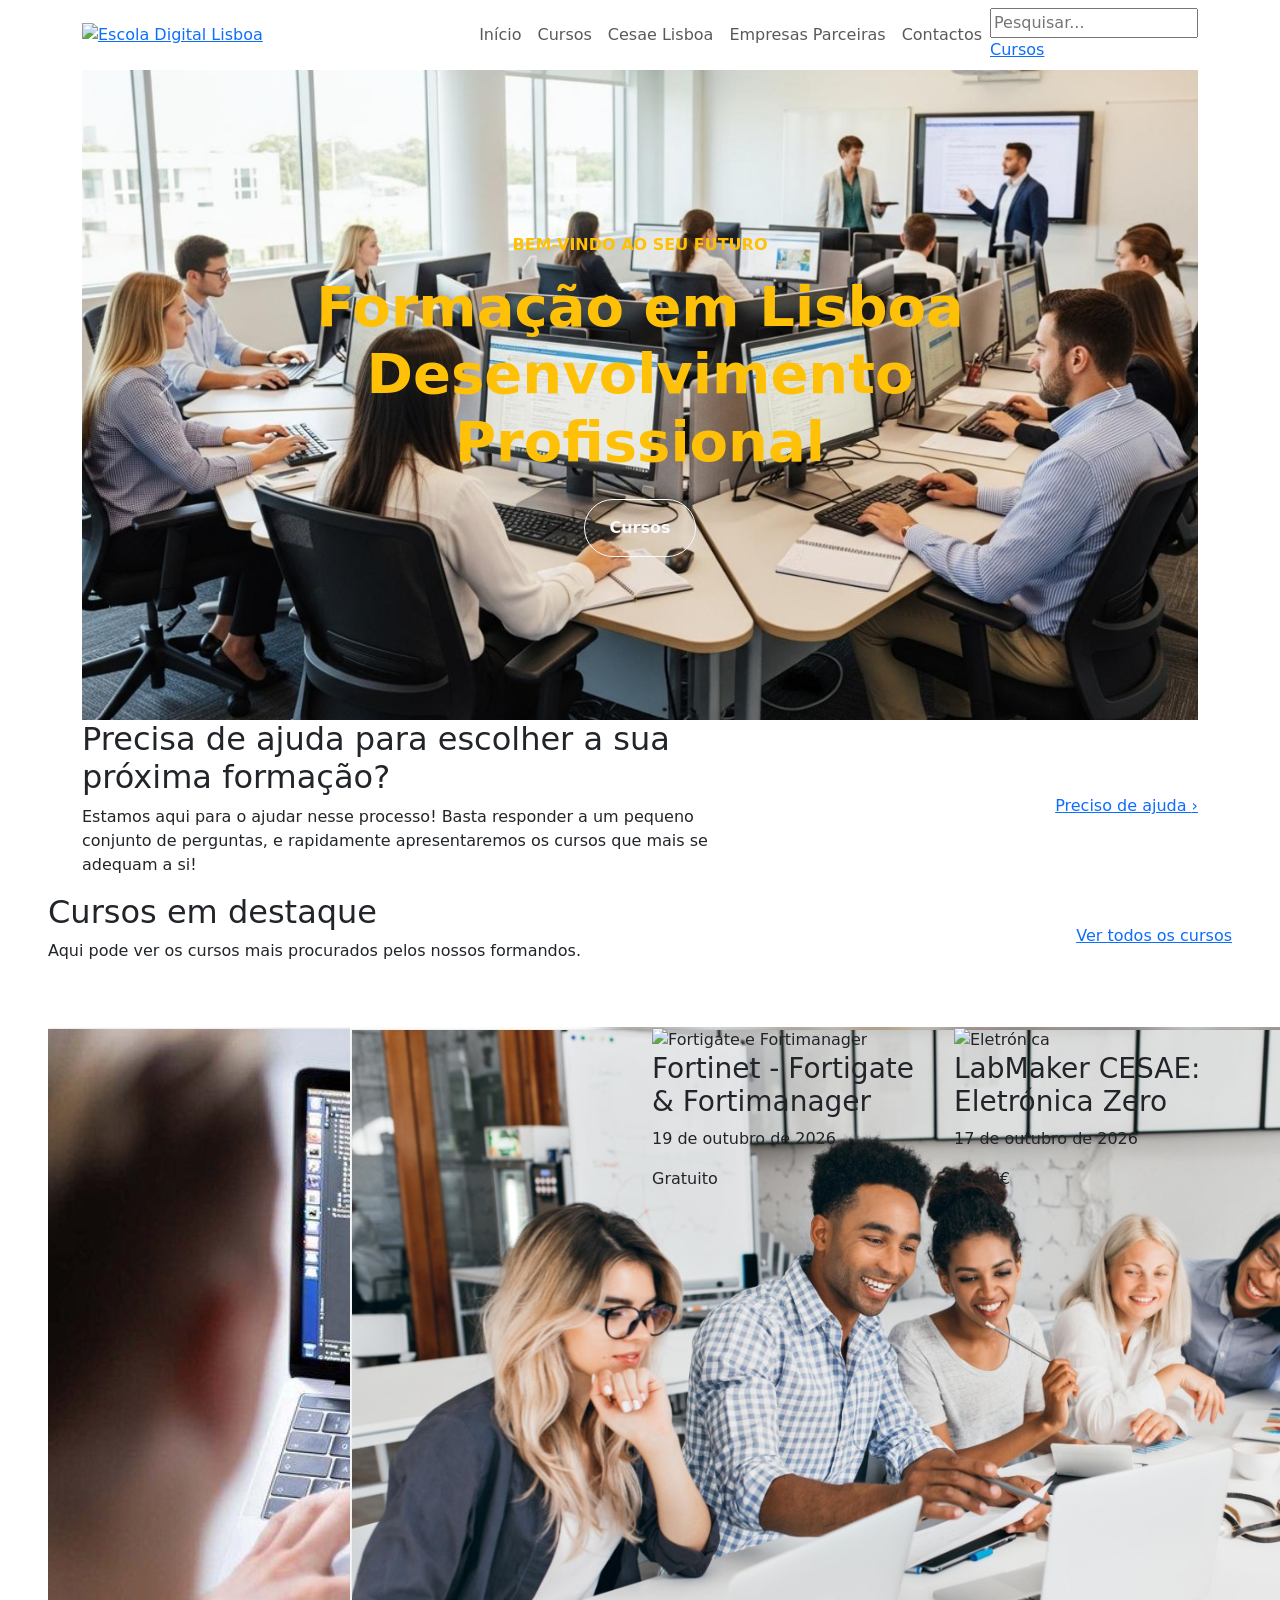
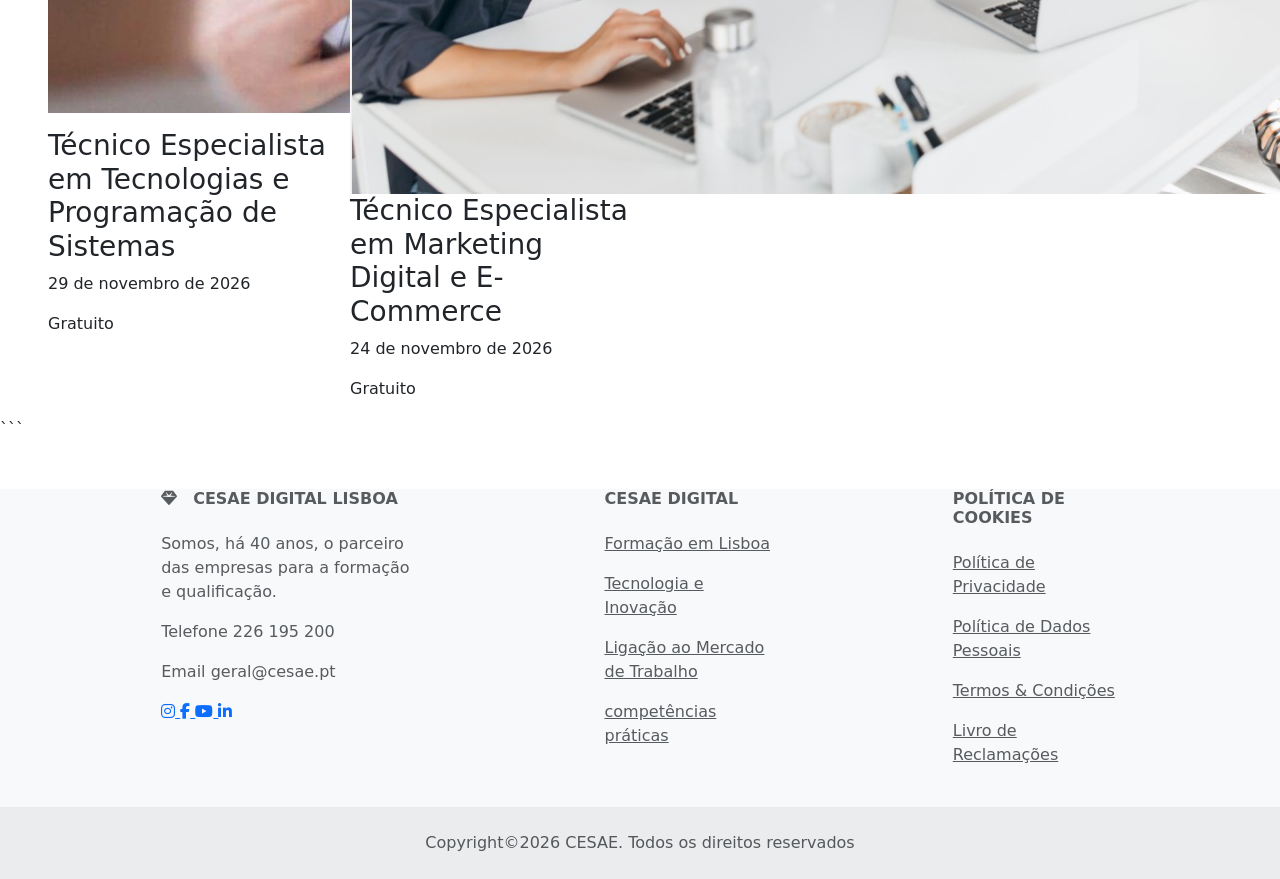
==== commit 4d016a3b: "Repor os ficheiros" ====
--- a/index.html
+++ b/index.html
@@ -1,256 +1,507 @@
 <!DOCTYPE html>
 <html lang="pt">
-
 <head>
     <meta charset="UTF-8">
     <meta name="viewport" content="width=device-width, initial-scale=1.0">
+    <link rel="stylesheet" href="css/style.css">
     <title>Escola Digital Lisboa</title>
 
-    <!-- Bootstrap 5 -->
-    <link href="https://cdn.jsdelivr.net/npm/bootstrap@5.3.3/dist/css/bootstrap.min.css" rel="stylesheet">
-
-    <!-- Icons -->
-    <link rel="stylesheet" href="https://cdnjs.cloudflare.com/ajax/libs/font-awesome/6.5.2/css/all.min.css">
-    <link rel="stylesheet" href="https://cdn.jsdelivr.net/npm/bootstrap-icons@1.11.3/font/bootstrap-icons.min.css">
-
-    <!-- CSS da página -->
-    <link rel="stylesheet" href="Css/style.css">
+        <!-- Bootstrap 5 -->
+    <link href="https://cdn.jsdelivr.net/npm/bootstrap@5.3.3/dist/css/bootstrap.min.css"
+          rel="stylesheet">
+
+        <!-- icons -->
+<link rel="stylesheet"
+      href="https://cdnjs.cloudflare.com/ajax/libs/font-awesome/6.5.2/css/all.min.css">
+   
+    
 </head>
 
+
 <body>
 
-    <!-- NAVBAR -->
-    <nav class="navbar navbar-expand-lg">
-        <div class="container">
-            <!-- LOGÓTIPO -->
-            <a href="index.html" class="logo">
-                <img src="Images/logo-escola-digital.png" alt="Escola Digital Lisboa">
+
+
+<!-- =====================================
+     NAVBAR 
+===================================== -->
+
+<nav class="navbar navbar-expand-lg">
+
+    <div class="container">
+
+        <!-- LOGÓTIPO -->
+        <a href="index.html" class="logo">
+            <img
+                src="../images/logo-escola-digital.png"
+                alt="Escola Digital Lisboa"
+            >
+        </a>
+
+        <!-- BOTÃO MOBILE -->
+        <button
+            class="navbar-toggler"
+            type="button"
+            data-bs-toggle="collapse"
+            data-bs-target="#menuPrincipal"
+            aria-controls="menuPrincipal"
+            aria-expanded="false"
+            aria-label="Abrir menu"
+        >
+            <span class="navbar-toggler-icon"></span>
+        </button>
+
+        <!-- MENU -->
+        <div
+            class="collapse navbar-collapse justify-content-end"
+            id="menuPrincipal"
+        >
+
+            <!-- LINKS -->
+            <ul class="navbar-nav">
+
+                <!-- INÍCIO -->
+                <li class="nav-item">
+                    <a class="nav-link" href="index.html">
+                        Início
+                    </a>
+                </li>
+
+                <!-- CURSOS -->
+                <li class="nav-item">
+                    <a class="nav-link" href="/Pages/cursos.html">
+                        Cursos
+                    </a>
+                </li>
+
+                <!-- CESAE LISBOA -->
+                <li class="nav-item">
+                    <a class="nav-link" href="/Pages/CesaeLisboa.html">
+                        Cesae Lisboa
+                    </a>
+                </li>
+
+                <!-- EMPRESAS PARCEIRAS -->
+                <li class="nav-item">
+                    <a class="nav-link" href="/Pages/EmpresasParceiras.html">
+                        Empresas Parceiras
+                    </a>
+                </li>
+
+                <!-- CONTACTOS -->
+                <li class="nav-item">
+                    <a class="nav-link" href="/Pages/contactos.html">
+                        Contactos
+                    </a>
+                </li>
+
+            </ul>
+
+            <!-- PESQUISA + BOTÃO -->
+            <div class="right-area">
+
+                <!-- PESQUISA -->
+                <form
+                    class="search-box"
+                    action="#"
+                    method="get"
+                >
+                    <i class="bi bi-search"></i>
+
+                    <input
+                        type="search"
+                        name="pesquisa"
+                        placeholder="Pesquisar..."
+                        aria-label="Pesquisar"
+                    >
+                </form>
+
+                <!-- BOTÃO CURSOS -->
+                <a href="/Pages/cursos.html" class="btn-cursos ">Cursos</a>
+
+            </div>
+
+        </div>
+
+    </div>
+
+</nav>
+
+<!-- =====================================
+     CONTEÚDO
+===================================== -->
+
+
+<section class="conteudo">
+    <div class="container">
+
+        <!-- Carrossel principal -->
+        <div id="carouselPrincipal" class="carousel slide" data-bs-ride="carousel">
+
+            <!-- Slides -->
+            <div class="carousel-inner">
+
+                <!-- Slide 1 -->
+                <div class="carousel-item active">
+                    <img src="/Images/classroom.jpg"
+                         class="d-block w-100"
+                         height="650"
+                         style="object-fit: cover;"
+                         alt="Projetos">
+
+                    <div class="carousel-caption top-0 bottom-0 d-flex flex-column justify-content-center align-items-center">
+
+                        <p class="text-uppercase fw-bold mb-3 text-warning">
+                            Bem-vindo ao Seu Futuro
+                        </p>
+
+                        <h1 class="display-4 fw-bold mb-4 text-warning">
+                            Formação em Lisboa
+                            <br>
+                           Desenvolvimento Profissional
+                        </h1>
+
+                        <a href="/Pages/cursos.html"
+                           class="btn btn-outline-light rounded-pill px-4 py-3 fw-bold">
+                            Cursos
+                        </a>
+
+                    </div>
+                </div>
+
+                <!-- Slide 2 -->
+                <div class="carousel-item">
+                    <img src="/Images/Ligação ao Mercado de Trabalho 2.jpg"
+                         class="d-block w-100"
+                         height="650"
+                         style="object-fit: cover;"
+                         alt="Contactos">
+
+                    <div class="carousel-caption top-0 bottom-0 d-flex flex-column justify-content-center align-items-center">
+
+                        <p class="text-uppercase fw-bold mb-3 text-warning">
+                            Empresas ligadas à tecnologia
+                        </p>
+
+                        <h2 class="display-4 fw-bold mb-4 text-warning">
+                            inovação e desenvolvimento profissional
+                        </h2>
+
+                        <a href="Pages/EmpresasParceiras.html"
+                           class="btn btn-outline-light rounded-pill px-4 py-3 fw-bold">
+                            Parceiros
+                        </a>
+
+                    </div>
+                </div>
+
+                    <!-- Slide 3 -->
+                <div class="carousel-item">
+                    <img src="/Images/classroom 2.jpg"
+                         class="d-block w-100"
+                         height="650"
+                         style="object-fit: cover;"
+                         alt="Contactos">
+
+                    <div class="carousel-caption top-0 bottom-0 d-flex flex-column justify-content-center align-items-center">
+
+                        <p class="text-uppercase fw-bold mb-3 text-warning">
+                            Ideias que ganham vida
+                        </p>
+
+                        <h2 class="display-4 fw-bold mb-4 text-warning">
+                            Agenda já uma reunião
+                        </h2>
+
+                        <a href="Pages/contacto.html"
+                           class="btn btn-outline-light rounded-pill px-4 py-3 fw-bold">
+                            Contacto
+                        </a>
+
+                    </div>
+                </div>
+
+            </div>
+
+            <!-- Seta anterior -->
+            <button class="carousel-control-prev"
+                    type="button"
+                    data-bs-target="#carouselPrincipal"
+                    data-bs-slide="prev">
+
+                <span class="carousel-control-prev-icon"
+                      aria-hidden="true"></span>
+
+                <span class="visually-hidden">Anterior</span>
+            </button>
+
+            <!-- Seta seguinte -->
+            <button class="carousel-control-next"
+                    type="button"
+                    data-bs-target="#carouselPrincipal"
+                    data-bs-slide="next">
+
+                <span class="carousel-control-next-icon"
+                      aria-hidden="true"></span>
+
+                <span class="visually-hidden">Seguinte</span>
+            </button>
+
+        </div>
+    </div>
+</section>
+
+
+<!-- Separador Azul -->
+<section class="ajuda-formacao">
+    <div class="container">
+        <div class="row align-items-center">
+
+            <!-- Texto à esquerda -->
+            <div class="col-lg-7 col-md-8">
+                <h2>
+                    Precisa de ajuda para escolher a sua
+                    <br class="d-none d-lg-block">
+                    próxima formação?
+                </h2>
+
+                <p>
+                    Estamos aqui para o ajudar nesse processo! Basta responder a um pequeno conjunto de
+                    perguntas, e rapidamente apresentaremos os cursos que mais se adequam a si!
+                </p>
+            </div>
+
+            <!-- Botão à direita -->
+            <div class="col-lg-5 col-md-4 text-md-end text-start mt-4 mt-md-0">
+                <a href="../Pages/contactos.html" class="btn-cursos">
+                    Preciso de ajuda
+                    <span class="seta">›</span>
+                </a>
+            </div>
+
+        </div>
+    </div>
+</section>
+
+
+<!-- Cursos em destaque -->
+<section class="cursos-destaque">
+    <div class="container-fluid px-4 px-lg-5">
+
+        <!-- Cabeçalho -->
+        <div class="d-flex justify-content-between align-items-center mb-5">
+            <div>
+                <h2 class="titulo-cursos">Cursos em destaque</h2>
+                <p class="subtitulo-cursos">
+                    Aqui pode ver os cursos mais procurados pelos nossos formandos.
+                </p>
+            </div>
+
+            <a href="Pages/cursos.html" class="btn-cursos">
+                Ver todos os cursos
             </a>
-
-            <!-- BOTÃO MOBILE -->
-            <button class="navbar-toggler" type="button" data-bs-toggle="collapse" data-bs-target="#menuPrincipal"
-                aria-controls="menuPrincipal" aria-expanded="false" aria-label="Abrir menu">
-                <span class="navbar-toggler-icon"></span>
-            </button>
-
-            <!-- MENU -->
-            <div class="collapse navbar-collapse justify-content-end" id="menuPrincipal">
-                <ul class="navbar-nav">
-                    <li class="nav-item"><a class="nav-link active" href="index.html">Início</a></li>
-                    <li class="nav-item"><a class="nav-link" href="Pages/cursos.html">Cursos</a></li>
-                    <li class="nav-item"><a class="nav-link" href="Pages/CesaeLisboa.html">Cesae Lisboa</a></li>
-                    <li class="nav-item"><a class="nav-link" href="Pages/EmpresasParceiras.html">Empresas Parceiras</a>
-                    </li>
-                    <li class="nav-item"><a class="nav-link" href="Pages/contactos.html">Contactos</a></li>
-                </ul>
-
-                <div class="right-area">
-                    <form class="search-box" action="#" method="get">
-                        <i class="bi bi-search"></i>
-                        <input type="search" name="pesquisa" placeholder="Pesquisar..." aria-label="Pesquisar">
-                    </form>
-                    <a href="Pages/cursos.html" class="btn-cursos">Cursos</a>
-                </div>
-            </div>
-        </div>
-    </nav>
-
-    <!-- CONTEÚDO / CARROSSEL -->
-    <section class="conteudo">
-        <div class="container">
-            <div id="carouselPrincipal" class="carousel slide" data-bs-ride="carousel">
-                <div class="carousel-inner">
-                    <!-- Slide 1 -->
-                    <div class="carousel-item active">
-                        <img src="Images/classroom.jpg" class="d-block w-100" height="650" style="object-fit: cover;"
-                            alt="Projetos">
-                        <div
-                            class="carousel-caption top-0 bottom-0 d-flex flex-column justify-content-center align-items-center">
-                            <p class="text-uppercase fw-bold mb-3">Bem-vindo ao Seu Futuro</p>
-                            <h1 class="display-4 fw-bold mb-4">Formação em Lisboa <br> Desenvolvimento
-                                Profissional</h1>
-                            <a href="Pages/cursos.html"
-                                class="btn btn-outline-light rounded-pill px-4 py-3 fw-bold">Cursos</a>
-                        </div>
-                    </div>
-
-                    <!-- Slide 2 -->
-                    <div class="carousel-item">
-                        <img src="Images/ligacao-mercado-trabalho-2.jpg" class="d-block w-100" height="650"
-                            style="object-fit: cover;" alt="Contactos">
-                        <div
-                            class="carousel-caption top-0 bottom-0 d-flex flex-column justify-content-center align-items-center">
-                            <p class="text-uppercase fw-bold mb-3">Empresas ligadas à tecnologia</p>
-                            <h2 class="display-4 fw-bold mb-4">inovação e desenvolvimento profissional</h2>
-                            <a href=" Pages/EmpresasParceiras.html"
-                                class="btn btn-outline-light rounded-pill px-4 py-3 fw-bold">Parceiros</a>
-                        </div>
-                    </div>
-
-                    <!-- Slide 3 -->
-                    <div class="carousel-item">
-                        <img src="Images/classroom-2.jpg" class="d-block w-100" height="650" style="object-fit: cover;"
-                            alt="Contactos">
-                        <div
-                            class="carousel-caption top-0 bottom-0 d-flex flex-column justify-content-center align-items-center">
-                            <p class="text-uppercase fw-bold mb-3">Ideias que ganham vida</p>
-                            <h2 class="display-4 fw-bold mb-4">Agenda já uma reunião</h2>
-                            <a href="Pages/contactos.html"
-                                class="btn btn-outline-light rounded-pill px-4 py-3 fw-bold">Contacto</a>
-                        </div>
-                    </div>
-                </div>
-
-                <button class="carousel-control-prev" type="button" data-bs-target="#carouselPrincipal"
-                    data-bs-slide="prev">
-                    <span class="carousel-control-prev-icon" aria-hidden="true"></span>
-                    <span class="visually-hidden">Anterior</span>
-                </button>
-                <button class="carousel-control-next" type="button" data-bs-target="#carouselPrincipal"
-                    data-bs-slide="next">
-                    <span class="carousel-control-next-icon" aria-hidden="true"></span>
-                    <span class="visually-hidden">Seguinte</span>
-                </button>
-            </div>
-        </div>
-    </section>
-
-    <!-- SEPARADOR DE FORMAÇÃO -->
-    <section class="ajuda-formacao">
-        <div class="container">
-            <div class="row align-items-center">
-                <div class="col-lg-7 col-md-8">
-                    <h2>Precisa de ajuda para escolher a sua <br class="d-none d-lg-block"> próxima formação?</h2>
-                    <p>Estamos aqui para o ajudar nesse processo! Basta responder a um pequeno conjunto de perguntas, e
-                        rapidamente apresentaremos os cursos que mais se adequam a si!</p>
-                </div>
-                <div class="col-lg-5 col-md-4 text-md-end text-start mt-4 mt-md-0">
-                    <a href="Pages/contactos.html" class="btn-cursos">Preciso de ajuda <span class="seta">›</span></a>
-                </div>
-            </div>
-        </div>
-    </section>
-
-    <!-- CURSOS EM DESTAQUE -->
-    <section class="cursos-destaque">
-        <div class="container-fluid px-4 px-lg-5">
-            <div class="d-flex justify-content-between align-items-center mb-5">
-                <div>
-                    <h2 class="titulo-cursos">Cursos em destaque</h2>
-                    <p class="subtitulo-cursos">Aqui pode ver os cursos mais procurados pelos nossos formandos.</p>
-                </div>
-                <a href="Pages/cursos.html" class="btn-cursos">Ver todos os cursos</a>
-            </div>
-
-            <div class="row g-4">
-                <!-- Curso 1 -->
-                <div class="col-12 col-sm-6 col-lg-3">
-                    <div class="curso-card">
-                        <img src="Images/tecnologia-e-informacao-2.jpg" class="img-curso"
-                            alt="Tecnologias e Programação">
-                        <div class="curso-info">
-                            <h3>Técnico Especialista em Tecnologias e Programação de Sistemas</h3>
-                            <p class="curso-data">29 de novembro de 2026</p>
-                            <p class="curso-preco">Gratuito</p>
-                        </div>
-                    </div>
-                </div>
-
-                <!-- Curso 2 -->
-                <div class="col-12 col-sm-6 col-lg-3">
-                    <div class="curso-card">
-                        <img src="Images/Ligação-mercado-trabalho.jpg" class="img-curso" alt="Marketing Digital">
-                        <div class="curso-info">
-                            <h3>Técnico Especialista em Marketing Digital e E-Commerce</h3>
-                            <p class="curso-data">24 de novembro de 2026</p>
-                            <p class="curso-preco">Gratuito</p>
-                        </div>
-                    </div>
-                </div>
-
-                <!-- Curso 3 -->
-                <div class="col-12 col-sm-6 col-lg-3">
-                    <div class="curso-card">
-                        <img src="Images/tecnologia-e-informacao.jpg" class="img-curso" alt="Fortinet">
-                        <div class="curso-info">
-                            <h3>Fortinet - Fortigate &amp; Fortimanager</h3>
-                            <p class="curso-data">19 de outubro de 2026</p>
-                            <p class="curso-preco">Gratuito</p>
-                        </div>
-                    </div>
-                </div>
-
-                <!-- Curso 4 -->
-                <div class="col-12 col-sm-6 col-lg-3">
-                    <div class="curso-card">
-                        <img src="Images/tecnologia-e-informacao-3.jpg" class="img-curso" alt="Eletrónica">
-                        <div class="curso-info">
-                            <h3>LabMaker CESAE: Eletrónica Zero</h3>
-                            <p class="curso-data">17 de outubro de 2026</p>
-                            <p class="curso-preco pago">35,00€</p>
-                        </div>
-                    </div>
-                </div>
-            </div>
-
-            <div class="barra-cursos">
-                <div class="barra-progresso"></div>
-            </div>
-        </div>
-    </section>
-
-    <!-- FOOTER -->
-    <footer class="text-center text-lg-start bg-body-tertiary text-muted">
-        <section class="py-4">
-            <div class="container text-center text-md-start mt-3">
-                <div class="row mt-3">
-                    <div class="col-md-3 col-lg-4 col-xl-3 mx-auto mb-4">
-                        <h6 class="text-uppercase fw-bold mb-4"><i class="fas fa-gem me-3"></i>Cesae Digital Lisboa</h6>
-                        <p>Somos, há 40 anos, o parceiro das empresas para a formação e qualificação.</p>
-                        <p>Telefone 226 195 200</p>
-                        <p>Email geral@cesae.pt</p>
-                        <div class="redes-sociais">
-                            <a href="https://www.instagram.com/cesae.digital/" target="_blank" aria-label="Instagram"><i
-                                    class="fab fa-instagram"></i></a>
-                            <a href="https://www.facebook.com/CesaeDigital" target="_blank" aria-label="Facebook"><i
-                                    class="fab fa-facebook-f"></i></a>
-                            <a href="https://www.youtube.com/@cesaedigital" target="_blank" aria-label="YouTube"><i
-                                    class="fab fa-youtube"></i></a>
-                            <a href="https://pt.linkedin.com/school/cesae-digital/" target="_blank"
-                                aria-label="LinkedIn"><i class="fab fa-linkedin-in"></i></a>
-                        </div>
-                    </div>
-
-                    <div class="col-md-2 col-lg-2 col-xl-2 mx-auto mb-4">
-                        <h6 class="text-uppercase fw-bold mb-4">Cesae Digital</h6>
-                        <p><a href="Pages/CesaeLisboa.html#formacao" class="text-reset">Formação em Lisboa</a></p>
-                        <p><a href="Pages/CesaeLisboa.html#tecnologia" class="text-reset">Tecnologia e Inovação</a></p>
-                        <p><a href="Pages/CesaeLisboa.html#mercado" class="text-reset">Ligação ao Mercado de
-                                Trabalho</a></p>
-                        <p><a href="Pages/CesaeLisboa.html#formacao" class="text-reset">Competências práticas</a></p>
-                    </div>
-
-                    <div class="col-md-3 col-lg-2 col-xl-2 mx-auto mb-4">
-                        <h6 class="text-uppercase fw-bold mb-4">Política de Cookies</h6>
-                        <p><a href="https://cesaedigital.pt/fldrSite/pages/privacyPolicy.aspx"
-                                class="text-reset">Política de Privacidade</a></p>
-                        <p><a href="https://cesaedigital.pt/fldrSite/pages/personalDataPolicy.aspx"
-                                class="text-reset">Política de Dados Pessoais</a></p>
-                        <p><a href="https://cesaedigital.pt/fldrSite/pages/termsAndConditions.aspx"
-                                class="text-reset">Termos & Condições</a></p>
-                        <p><a href="https://www.livroreclamacoes.pt/Inicio/" class="text-reset">Livro de Reclamações</a>
-                        </p>
-                    </div>
-                </div>
-            </div>
-        </section>
-
-        <div class="text-center p-4" style="background-color: rgba(0, 0, 0, 0.05);">
-            Copyright©2026 CESAE. Todos os direitos reservados
-        </div>
-    </footer>
-
-    <script src="https://cdn.jsdelivr.net/npm/bootstrap@5.3.3/dist/js/bootstrap.bundle.min.js"></script>
+        </div>
+
+        <!-- Cartões dos cursos -->
+        <div class="row g-4">
+
+            <!-- Curso 1 -->
+            <div class="col-12 col-sm-6 col-lg-3">
+                <div class="curso-card">
+                    <img src="/Images/tecnologia e informação 2.jpg"
+                         class="img-curso"
+                         alt="Aplicações Informáticas de Gestão">
+
+                    <div class="curso-info">
+                        <p class="curso-local"></p>
+
+                        <h3>Técnico Especialista em Tecnologias e Programação de Sistemas</h3>
+
+                        <p class="curso-data">29 de novembro de 2026</p>
+
+                        <p class="curso-preco">Gratuito</p>
+                    </div>
+                </div>
+            </div>
+
+            <!-- Curso 2 -->
+            <div class="col-12 col-sm-6 col-lg-3">
+                <div class="curso-card">
+                    <img src="/Images/Ligação ao Mercado de Trabalho.jpg"
+                         class="img-curso"
+                         alt="Marketing Digital">
+
+                    <div class="curso-info">
+                        
+                        <h3>Técnico Especialista em Marketing Digital e E-Commerce</h3>
+
+                        <p class="curso-data">24 de novembro de 2026</p>
+
+                        <p class="curso-preco">Gratuito</p>
+                    </div>
+                </div>
+            </div>
+
+            <!-- Curso 3 -->
+            <div class="col-12 col-sm-6 col-lg-3">
+                <div class="curso-card">
+                    <img src="/images/tecnologia e informação.jpg"
+                         class="img-curso"
+                         alt="Fortigate e Fortimanager">
+
+                    <div class="curso-info">
+                        
+                        <h3>Fortinet - Fortigate &amp; Fortimanager</h3>
+
+                        <p class="curso-data">19 de outubro de 2026</p>
+
+                        <p class="curso-preco">Gratuito</p>
+                    </div>
+                </div>
+            </div>
+
+            <!-- Curso 4 -->
+            <div class="col-12 col-sm-6 col-lg-3">
+                <div class="curso-card">
+                    <img src="/images/tecnologia e informação 2.jpg"
+                         class="img-curso"
+                         alt="Eletrónica">
+
+                    <div class="curso-info">
+                        
+                        <h3>LabMaker CESAE: Eletrónica Zero</h3>
+
+                        <p class="curso-data">17 de outubro de 2026</p>
+
+                        <p class="curso-preco pago">35,00€</p>
+                    </div>
+                </div>
+            </div>
+
+        </div>
+
+        <!-- Barra decorativa inferior -->
+        <div class="barra-cursos">
+            <div class="barra-progresso"></div>
+        </div>
+
+    </div>
+</section>
+```
+
+
+
+<!-- Footer -->
+<footer class="text-center text-lg-start bg-body-tertiary text-muted">  
+   
+    
+   
+  </section>
+  <!-- Section: Social media -->
+
+  <!-- Section: Links  -->
+  <section class="">
+    <div class="container text-center text-md-start mt-5">
+      <!-- Grid row -->
+      <div class="row mt-3">
+        <!-- Grid column -->
+        <div class="col-md-3 col-lg-4 col-xl-3 mx-auto mb-4">
+          <!-- Content -->
+          <h6 class="text-uppercase fw-bold mb-4">
+            <i class="fas fa-gem me-3"></i>Cesae Digital Lisboa
+          </h6>
+          <p>
+            Somos, há 40 anos, o parceiro das empresas para a formação e qualificação.</p>
+<p>Telefone 226 195 200 </p>
+<p>Email geral@cesae.pt </p>
+<div class="redes-sociais">
+
+    <a href="https://www.instagram.com/cesae.digital/" target="_blank" aria-label="Instagram">
+        <i class="fab fa-instagram"></i>
+    </a>
+
+    <a href="https://www.facebook.com/CesaeDigital" target="_blank" aria-label="Facebook">
+        <i class="fab fa-facebook-f"></i>
+    </a>
+
+    <a href="https://www.youtube.com/@cesaedigital" target="_blank" aria-label="YouTube">
+        <i class="fab fa-youtube"></i>
+    </a>
+
+    <a href="https://pt.linkedin.com/school/cesae-digital/" target="_blank" aria-label="LinkedIn">
+        <i class="fab fa-linkedin-in"></i>
+    </a>
+
+</div>
+          </p>
+          
+        </div>
+        <!-- Grid column -->
+
+        <!-- Grid column -->
+        <div class="col-md-2 col-lg-2 col-xl-2 mx-auto mb-4">
+          <!-- Links -->
+          <h6 class="text-uppercase fw-bold mb-4">
+            Cesae Digital
+          </h6>
+          <p>
+            <a href="#!" class="text-reset">Formação em Lisboa</a>
+          </p>
+          <p>
+            <a href="#!" class="text-reset">Tecnologia e Inovação</a>
+          </p>
+          <p>
+            <a href="#!" class="text-reset">Ligação ao Mercado de Trabalho</a>
+          </p>
+          <p>
+            <a href="#!" class="text-reset">competências práticas</a>
+          </p>
+        </div>
+        <!-- Grid column -->
+
+        <!-- Grid column -->
+        <div class="col-md-3 col-lg-2 col-xl-2 mx-auto mb-4">
+          <!-- Links -->
+          <h6 class="text-uppercase fw-bold mb-4">
+            Política de Cookies
+          </h6>
+          <p>
+            <a href="https://cesaedigital.pt/fldrSite/pages/privacyPolicy.aspx" class="text-reset">Política de Privacidade</a>
+          </p>
+          <p>
+            <a href="https://cesaedigital.pt/fldrSite/pages/personalDataPolicy.aspx" class="text-reset">Política de Dados Pessoais</a>
+          </p>
+          <p>
+            <a href="https://cesaedigital.pt/fldrSite/pages/termsAndConditions.aspx" class="text-reset">Termos & Condições</a>
+          </p>
+          <p>
+            <a href="https://www.livroreclamacoes.pt/Inicio/" class="text-reset">Livro de Reclamações</a>
+          </p>
+        </div>
+        <!-- Grid column -->    
+      </div>
+      <!-- Grid row -->
+    </div>
+  </section>
+  <!-- Section: Links  -->
+
+  <!-- Copyright -->
+  <div class="text-center p-4" style="background-color: rgba(0, 0, 0, 0.05);">
+    Copyright©2026 CESAE. Todos os direitos reservados
+   
+  </div>
+  <!-- Copyright -->
+</footer>
+<!-- Footer -->
+
+<!-- =====================================
+     BOOTSTRAP JS
+===================================== -->
+
+<script
+    src="https://cdn.jsdelivr.net/npm/bootstrap@5.3.3/dist/js/bootstrap.bundle.min.js">
+</script>
+
+
 </body>
-
 </html>
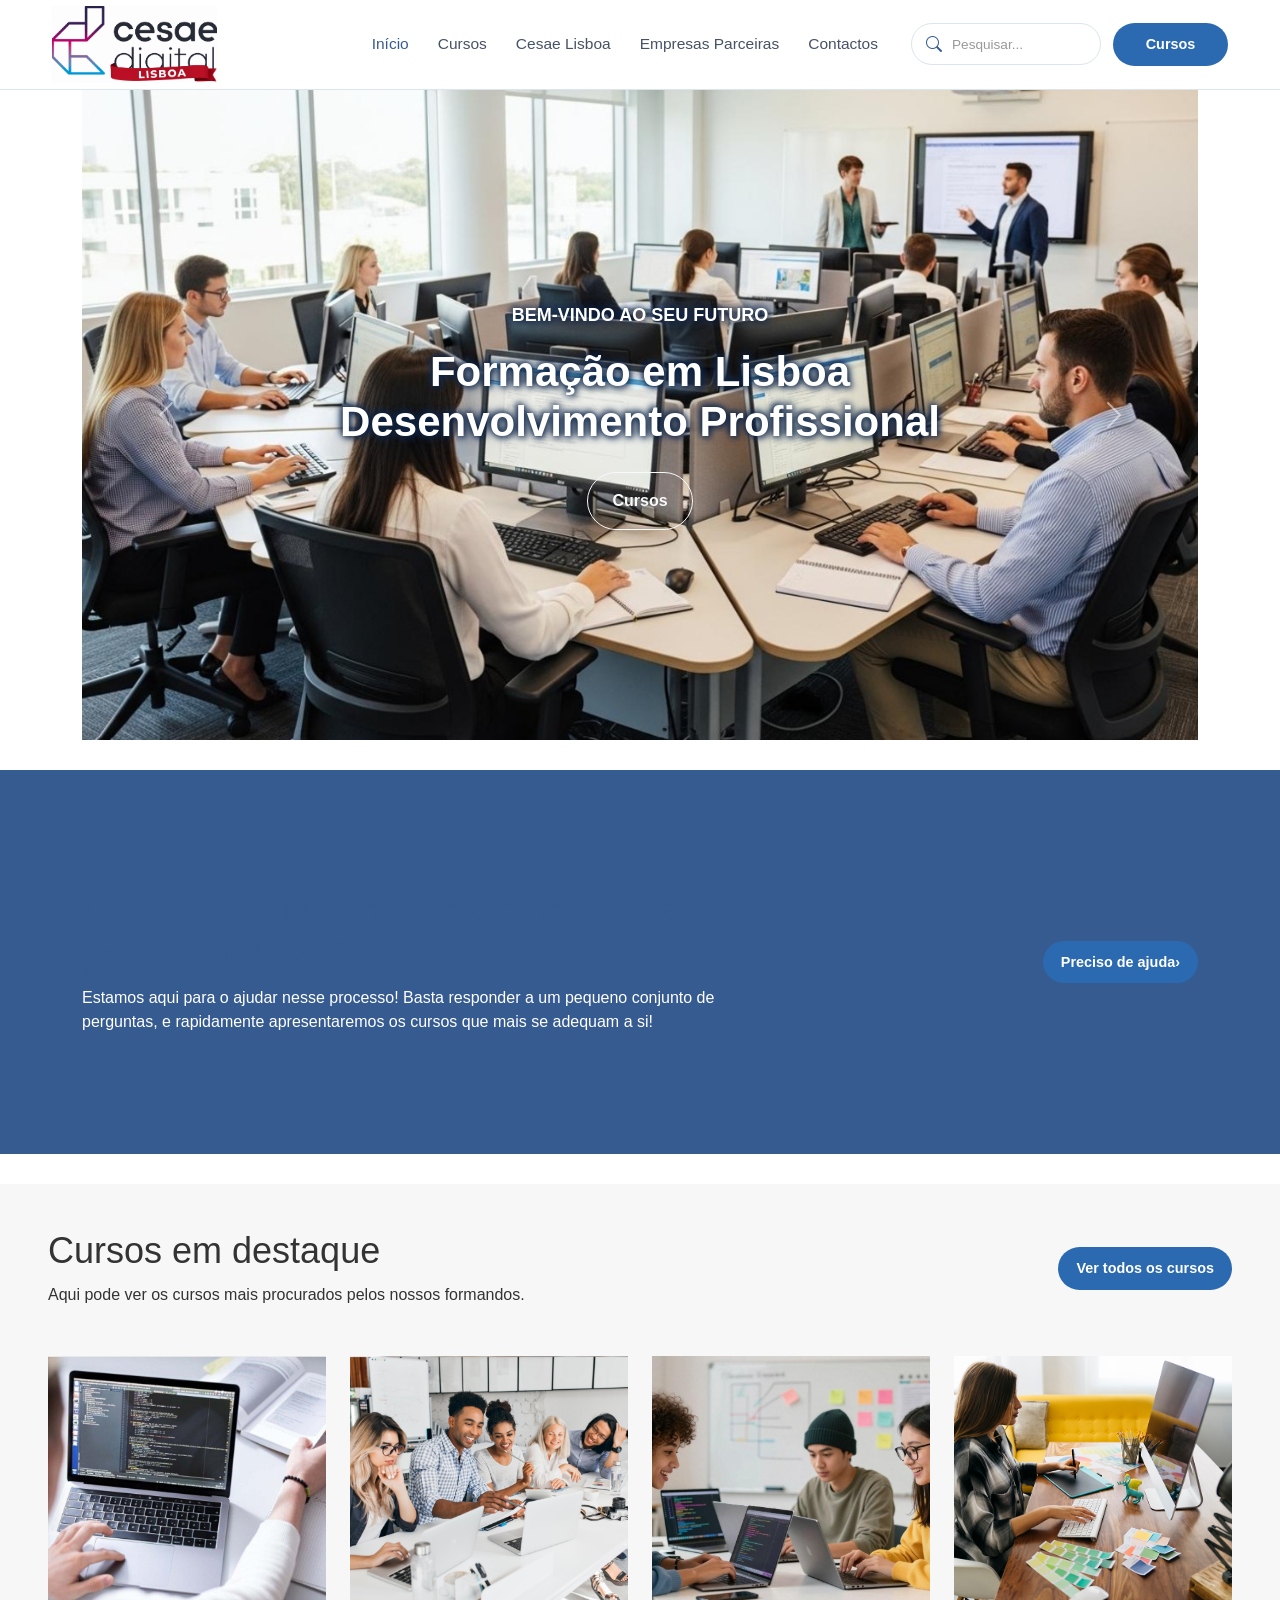
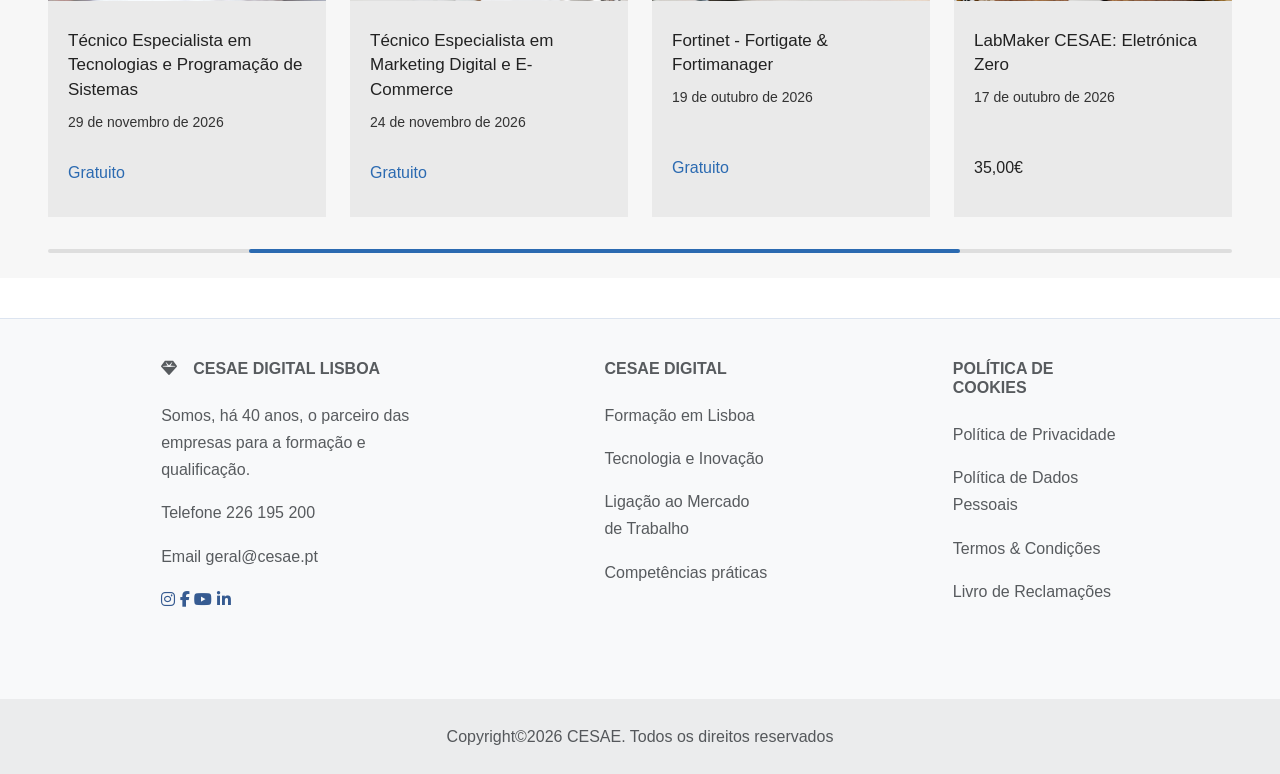
==== commit 06bd89e0: "Merge pull request #3 from PaulAlm7/JoaoProj Proj" ====
--- a/index.html
+++ b/index.html
@@ -1,507 +1,256 @@
 <!DOCTYPE html>
 <html lang="pt">
+
 <head>
     <meta charset="UTF-8">
     <meta name="viewport" content="width=device-width, initial-scale=1.0">
-    <link rel="stylesheet" href="css/style.css">
     <title>Escola Digital Lisboa</title>
 
-        <!-- Bootstrap 5 -->
-    <link href="https://cdn.jsdelivr.net/npm/bootstrap@5.3.3/dist/css/bootstrap.min.css"
-          rel="stylesheet">
-
-        <!-- icons -->
-<link rel="stylesheet"
-      href="https://cdnjs.cloudflare.com/ajax/libs/font-awesome/6.5.2/css/all.min.css">
-   
-    
+    <!-- Bootstrap 5 -->
+    <link href="https://cdn.jsdelivr.net/npm/bootstrap@5.3.3/dist/css/bootstrap.min.css" rel="stylesheet">
+
+    <!-- Icons -->
+    <link rel="stylesheet" href="https://cdnjs.cloudflare.com/ajax/libs/font-awesome/6.5.2/css/all.min.css">
+    <link rel="stylesheet" href="https://cdn.jsdelivr.net/npm/bootstrap-icons@1.11.3/font/bootstrap-icons.min.css">
+
+    <!-- CSS da página -->
+    <link rel="stylesheet" href="Css/style.css">
 </head>
 
-
 <body>
 
-
-
-<!-- =====================================
-     NAVBAR 
-===================================== -->
-
-<nav class="navbar navbar-expand-lg">
-
-    <div class="container">
-
-        <!-- LOGÓTIPO -->
-        <a href="index.html" class="logo">
-            <img
-                src="../images/logo-escola-digital.png"
-                alt="Escola Digital Lisboa"
-            >
-        </a>
-
-        <!-- BOTÃO MOBILE -->
-        <button
-            class="navbar-toggler"
-            type="button"
-            data-bs-toggle="collapse"
-            data-bs-target="#menuPrincipal"
-            aria-controls="menuPrincipal"
-            aria-expanded="false"
-            aria-label="Abrir menu"
-        >
-            <span class="navbar-toggler-icon"></span>
-        </button>
-
-        <!-- MENU -->
-        <div
-            class="collapse navbar-collapse justify-content-end"
-            id="menuPrincipal"
-        >
-
-            <!-- LINKS -->
-            <ul class="navbar-nav">
-
-                <!-- INÍCIO -->
-                <li class="nav-item">
-                    <a class="nav-link" href="index.html">
-                        Início
-                    </a>
-                </li>
-
-                <!-- CURSOS -->
-                <li class="nav-item">
-                    <a class="nav-link" href="/Pages/cursos.html">
-                        Cursos
-                    </a>
-                </li>
-
-                <!-- CESAE LISBOA -->
-                <li class="nav-item">
-                    <a class="nav-link" href="/Pages/CesaeLisboa.html">
-                        Cesae Lisboa
-                    </a>
-                </li>
-
-                <!-- EMPRESAS PARCEIRAS -->
-                <li class="nav-item">
-                    <a class="nav-link" href="/Pages/EmpresasParceiras.html">
-                        Empresas Parceiras
-                    </a>
-                </li>
-
-                <!-- CONTACTOS -->
-                <li class="nav-item">
-                    <a class="nav-link" href="/Pages/contactos.html">
-                        Contactos
-                    </a>
-                </li>
-
-            </ul>
-
-            <!-- PESQUISA + BOTÃO -->
-            <div class="right-area">
-
-                <!-- PESQUISA -->
-                <form
-                    class="search-box"
-                    action="#"
-                    method="get"
-                >
-                    <i class="bi bi-search"></i>
-
-                    <input
-                        type="search"
-                        name="pesquisa"
-                        placeholder="Pesquisar..."
-                        aria-label="Pesquisar"
-                    >
-                </form>
-
-                <!-- BOTÃO CURSOS -->
-                <a href="/Pages/cursos.html" class="btn-cursos ">Cursos</a>
-
-            </div>
-
-        </div>
-
-    </div>
-
-</nav>
-
-<!-- =====================================
-     CONTEÚDO
-===================================== -->
-
-
-<section class="conteudo">
-    <div class="container">
-
-        <!-- Carrossel principal -->
-        <div id="carouselPrincipal" class="carousel slide" data-bs-ride="carousel">
-
-            <!-- Slides -->
-            <div class="carousel-inner">
-
-                <!-- Slide 1 -->
-                <div class="carousel-item active">
-                    <img src="/Images/classroom.jpg"
-                         class="d-block w-100"
-                         height="650"
-                         style="object-fit: cover;"
-                         alt="Projetos">
-
-                    <div class="carousel-caption top-0 bottom-0 d-flex flex-column justify-content-center align-items-center">
-
-                        <p class="text-uppercase fw-bold mb-3 text-warning">
-                            Bem-vindo ao Seu Futuro
+    <!-- NAVBAR -->
+    <nav class="navbar navbar-expand-lg">
+        <div class="container">
+            <!-- LOGÓTIPO -->
+            <a href="index.html" class="logo">
+                <img src="Images/logo-escola-digital.png" alt="Escola Digital Lisboa">
+            </a>
+
+            <!-- BOTÃO MOBILE -->
+            <button class="navbar-toggler" type="button" data-bs-toggle="collapse" data-bs-target="#menuPrincipal"
+                aria-controls="menuPrincipal" aria-expanded="false" aria-label="Abrir menu">
+                <span class="navbar-toggler-icon"></span>
+            </button>
+
+            <!-- MENU -->
+            <div class="collapse navbar-collapse justify-content-end" id="menuPrincipal">
+                <ul class="navbar-nav">
+                    <li class="nav-item"><a class="nav-link active" href="index.html">Início</a></li>
+                    <li class="nav-item"><a class="nav-link" href="Pages/cursos.html">Cursos</a></li>
+                    <li class="nav-item"><a class="nav-link" href="Pages/CesaeLisboa.html">Cesae Lisboa</a></li>
+                    <li class="nav-item"><a class="nav-link" href="Pages/EmpresasParceiras.html">Empresas Parceiras</a>
+                    </li>
+                    <li class="nav-item"><a class="nav-link" href="Pages/contactos.html">Contactos</a></li>
+                </ul>
+
+                <div class="right-area">
+                    <form class="search-box" action="#" method="get">
+                        <i class="bi bi-search"></i>
+                        <input type="search" name="pesquisa" placeholder="Pesquisar..." aria-label="Pesquisar">
+                    </form>
+                    <a href="Pages/cursos.html" class="btn-cursos">Cursos</a>
+                </div>
+            </div>
+        </div>
+    </nav>
+
+    <!-- CONTEÚDO / CARROSSEL -->
+    <section class="conteudo">
+        <div class="container">
+            <div id="carouselPrincipal" class="carousel slide" data-bs-ride="carousel">
+                <div class="carousel-inner">
+                    <!-- Slide 1 -->
+                    <div class="carousel-item active">
+                        <img src="Images/classroom.jpg" class="d-block w-100" height="650" style="object-fit: cover;"
+                            alt="Projetos">
+                        <div
+                            class="carousel-caption top-0 bottom-0 d-flex flex-column justify-content-center align-items-center">
+                            <p class="text-uppercase fw-bold mb-3">Bem-vindo ao Seu Futuro</p>
+                            <h1 class="display-4 fw-bold mb-4">Formação em Lisboa <br> Desenvolvimento
+                                Profissional</h1>
+                            <a href="Pages/cursos.html"
+                                class="btn btn-outline-light rounded-pill px-4 py-3 fw-bold">Cursos</a>
+                        </div>
+                    </div>
+
+                    <!-- Slide 2 -->
+                    <div class="carousel-item">
+                        <img src="Images/ligacao-mercado-trabalho-2.jpg" class="d-block w-100" height="650"
+                            style="object-fit: cover;" alt="Contactos">
+                        <div
+                            class="carousel-caption top-0 bottom-0 d-flex flex-column justify-content-center align-items-center">
+                            <p class="text-uppercase fw-bold mb-3">Empresas ligadas à tecnologia</p>
+                            <h2 class="display-4 fw-bold mb-4">inovação e desenvolvimento profissional</h2>
+                            <a href=" Pages/EmpresasParceiras.html"
+                                class="btn btn-outline-light rounded-pill px-4 py-3 fw-bold">Parceiros</a>
+                        </div>
+                    </div>
+
+                    <!-- Slide 3 -->
+                    <div class="carousel-item">
+                        <img src="Images/classroom-2.jpg" class="d-block w-100" height="650" style="object-fit: cover;"
+                            alt="Contactos">
+                        <div
+                            class="carousel-caption top-0 bottom-0 d-flex flex-column justify-content-center align-items-center">
+                            <p class="text-uppercase fw-bold mb-3">Ideias que ganham vida</p>
+                            <h2 class="display-4 fw-bold mb-4">Agenda já uma reunião</h2>
+                            <a href="Pages/contactos.html"
+                                class="btn btn-outline-light rounded-pill px-4 py-3 fw-bold">Contacto</a>
+                        </div>
+                    </div>
+                </div>
+
+                <button class="carousel-control-prev" type="button" data-bs-target="#carouselPrincipal"
+                    data-bs-slide="prev">
+                    <span class="carousel-control-prev-icon" aria-hidden="true"></span>
+                    <span class="visually-hidden">Anterior</span>
+                </button>
+                <button class="carousel-control-next" type="button" data-bs-target="#carouselPrincipal"
+                    data-bs-slide="next">
+                    <span class="carousel-control-next-icon" aria-hidden="true"></span>
+                    <span class="visually-hidden">Seguinte</span>
+                </button>
+            </div>
+        </div>
+    </section>
+
+    <!-- SEPARADOR DE FORMAÇÃO -->
+    <section class="ajuda-formacao">
+        <div class="container">
+            <div class="row align-items-center">
+                <div class="col-lg-7 col-md-8">
+                    <h2>Precisa de ajuda para escolher a sua <br class="d-none d-lg-block"> próxima formação?</h2>
+                    <p>Estamos aqui para o ajudar nesse processo! Basta responder a um pequeno conjunto de perguntas, e
+                        rapidamente apresentaremos os cursos que mais se adequam a si!</p>
+                </div>
+                <div class="col-lg-5 col-md-4 text-md-end text-start mt-4 mt-md-0">
+                    <a href="Pages/contactos.html" class="btn-cursos">Preciso de ajuda <span class="seta">›</span></a>
+                </div>
+            </div>
+        </div>
+    </section>
+
+    <!-- CURSOS EM DESTAQUE -->
+    <section class="cursos-destaque">
+        <div class="container-fluid px-4 px-lg-5">
+            <div class="d-flex justify-content-between align-items-center mb-5">
+                <div>
+                    <h2 class="titulo-cursos">Cursos em destaque</h2>
+                    <p class="subtitulo-cursos">Aqui pode ver os cursos mais procurados pelos nossos formandos.</p>
+                </div>
+                <a href="Pages/cursos.html" class="btn-cursos">Ver todos os cursos</a>
+            </div>
+
+            <div class="row g-4">
+                <!-- Curso 1 -->
+                <div class="col-12 col-sm-6 col-lg-3">
+                    <div class="curso-card">
+                        <img src="Images/tecnologia-e-informacao-2.jpg" class="img-curso"
+                            alt="Tecnologias e Programação">
+                        <div class="curso-info">
+                            <h3>Técnico Especialista em Tecnologias e Programação de Sistemas</h3>
+                            <p class="curso-data">29 de novembro de 2026</p>
+                            <p class="curso-preco">Gratuito</p>
+                        </div>
+                    </div>
+                </div>
+
+                <!-- Curso 2 -->
+                <div class="col-12 col-sm-6 col-lg-3">
+                    <div class="curso-card">
+                        <img src="Images/Ligação-mercado-trabalho.jpg" class="img-curso" alt="Marketing Digital">
+                        <div class="curso-info">
+                            <h3>Técnico Especialista em Marketing Digital e E-Commerce</h3>
+                            <p class="curso-data">24 de novembro de 2026</p>
+                            <p class="curso-preco">Gratuito</p>
+                        </div>
+                    </div>
+                </div>
+
+                <!-- Curso 3 -->
+                <div class="col-12 col-sm-6 col-lg-3">
+                    <div class="curso-card">
+                        <img src="Images/tecnologia-e-informacao.jpg" class="img-curso" alt="Fortinet">
+                        <div class="curso-info">
+                            <h3>Fortinet - Fortigate &amp; Fortimanager</h3>
+                            <p class="curso-data">19 de outubro de 2026</p>
+                            <p class="curso-preco">Gratuito</p>
+                        </div>
+                    </div>
+                </div>
+
+                <!-- Curso 4 -->
+                <div class="col-12 col-sm-6 col-lg-3">
+                    <div class="curso-card">
+                        <img src="Images/tecnologia-e-informacao-3.jpg" class="img-curso" alt="Eletrónica">
+                        <div class="curso-info">
+                            <h3>LabMaker CESAE: Eletrónica Zero</h3>
+                            <p class="curso-data">17 de outubro de 2026</p>
+                            <p class="curso-preco pago">35,00€</p>
+                        </div>
+                    </div>
+                </div>
+            </div>
+
+            <div class="barra-cursos">
+                <div class="barra-progresso"></div>
+            </div>
+        </div>
+    </section>
+
+    <!-- FOOTER -->
+    <footer class="text-center text-lg-start bg-body-tertiary text-muted">
+        <section class="py-4">
+            <div class="container text-center text-md-start mt-3">
+                <div class="row mt-3">
+                    <div class="col-md-3 col-lg-4 col-xl-3 mx-auto mb-4">
+                        <h6 class="text-uppercase fw-bold mb-4"><i class="fas fa-gem me-3"></i>Cesae Digital Lisboa</h6>
+                        <p>Somos, há 40 anos, o parceiro das empresas para a formação e qualificação.</p>
+                        <p>Telefone 226 195 200</p>
+                        <p>Email geral@cesae.pt</p>
+                        <div class="redes-sociais">
+                            <a href="https://www.instagram.com/cesae.digital/" target="_blank" aria-label="Instagram"><i
+                                    class="fab fa-instagram"></i></a>
+                            <a href="https://www.facebook.com/CesaeDigital" target="_blank" aria-label="Facebook"><i
+                                    class="fab fa-facebook-f"></i></a>
+                            <a href="https://www.youtube.com/@cesaedigital" target="_blank" aria-label="YouTube"><i
+                                    class="fab fa-youtube"></i></a>
+                            <a href="https://pt.linkedin.com/school/cesae-digital/" target="_blank"
+                                aria-label="LinkedIn"><i class="fab fa-linkedin-in"></i></a>
+                        </div>
+                    </div>
+
+                    <div class="col-md-2 col-lg-2 col-xl-2 mx-auto mb-4">
+                        <h6 class="text-uppercase fw-bold mb-4">Cesae Digital</h6>
+                        <p><a href="Pages/CesaeLisboa.html#formacao" class="text-reset">Formação em Lisboa</a></p>
+                        <p><a href="Pages/CesaeLisboa.html#tecnologia" class="text-reset">Tecnologia e Inovação</a></p>
+                        <p><a href="Pages/CesaeLisboa.html#mercado" class="text-reset">Ligação ao Mercado de
+                                Trabalho</a></p>
+                        <p><a href="Pages/CesaeLisboa.html#formacao" class="text-reset">Competências práticas</a></p>
+                    </div>
+
+                    <div class="col-md-3 col-lg-2 col-xl-2 mx-auto mb-4">
+                        <h6 class="text-uppercase fw-bold mb-4">Política de Cookies</h6>
+                        <p><a href="https://cesaedigital.pt/fldrSite/pages/privacyPolicy.aspx"
+                                class="text-reset">Política de Privacidade</a></p>
+                        <p><a href="https://cesaedigital.pt/fldrSite/pages/personalDataPolicy.aspx"
+                                class="text-reset">Política de Dados Pessoais</a></p>
+                        <p><a href="https://cesaedigital.pt/fldrSite/pages/termsAndConditions.aspx"
+                                class="text-reset">Termos & Condições</a></p>
+                        <p><a href="https://www.livroreclamacoes.pt/Inicio/" class="text-reset">Livro de Reclamações</a>
                         </p>
-
-                        <h1 class="display-4 fw-bold mb-4 text-warning">
-                            Formação em Lisboa
-                            <br>
-                           Desenvolvimento Profissional
-                        </h1>
-
-                        <a href="/Pages/cursos.html"
-                           class="btn btn-outline-light rounded-pill px-4 py-3 fw-bold">
-                            Cursos
-                        </a>
-
-                    </div>
-                </div>
-
-                <!-- Slide 2 -->
-                <div class="carousel-item">
-                    <img src="/Images/Ligação ao Mercado de Trabalho 2.jpg"
-                         class="d-block w-100"
-                         height="650"
-                         style="object-fit: cover;"
-                         alt="Contactos">
-
-                    <div class="carousel-caption top-0 bottom-0 d-flex flex-column justify-content-center align-items-center">
-
-                        <p class="text-uppercase fw-bold mb-3 text-warning">
-                            Empresas ligadas à tecnologia
-                        </p>
-
-                        <h2 class="display-4 fw-bold mb-4 text-warning">
-                            inovação e desenvolvimento profissional
-                        </h2>
-
-                        <a href="Pages/EmpresasParceiras.html"
-                           class="btn btn-outline-light rounded-pill px-4 py-3 fw-bold">
-                            Parceiros
-                        </a>
-
-                    </div>
-                </div>
-
-                    <!-- Slide 3 -->
-                <div class="carousel-item">
-                    <img src="/Images/classroom 2.jpg"
-                         class="d-block w-100"
-                         height="650"
-                         style="object-fit: cover;"
-                         alt="Contactos">
-
-                    <div class="carousel-caption top-0 bottom-0 d-flex flex-column justify-content-center align-items-center">
-
-                        <p class="text-uppercase fw-bold mb-3 text-warning">
-                            Ideias que ganham vida
-                        </p>
-
-                        <h2 class="display-4 fw-bold mb-4 text-warning">
-                            Agenda já uma reunião
-                        </h2>
-
-                        <a href="Pages/contacto.html"
-                           class="btn btn-outline-light rounded-pill px-4 py-3 fw-bold">
-                            Contacto
-                        </a>
-
-                    </div>
-                </div>
-
-            </div>
-
-            <!-- Seta anterior -->
-            <button class="carousel-control-prev"
-                    type="button"
-                    data-bs-target="#carouselPrincipal"
-                    data-bs-slide="prev">
-
-                <span class="carousel-control-prev-icon"
-                      aria-hidden="true"></span>
-
-                <span class="visually-hidden">Anterior</span>
-            </button>
-
-            <!-- Seta seguinte -->
-            <button class="carousel-control-next"
-                    type="button"
-                    data-bs-target="#carouselPrincipal"
-                    data-bs-slide="next">
-
-                <span class="carousel-control-next-icon"
-                      aria-hidden="true"></span>
-
-                <span class="visually-hidden">Seguinte</span>
-            </button>
-
-        </div>
-    </div>
-</section>
-
-
-<!-- Separador Azul -->
-<section class="ajuda-formacao">
-    <div class="container">
-        <div class="row align-items-center">
-
-            <!-- Texto à esquerda -->
-            <div class="col-lg-7 col-md-8">
-                <h2>
-                    Precisa de ajuda para escolher a sua
-                    <br class="d-none d-lg-block">
-                    próxima formação?
-                </h2>
-
-                <p>
-                    Estamos aqui para o ajudar nesse processo! Basta responder a um pequeno conjunto de
-                    perguntas, e rapidamente apresentaremos os cursos que mais se adequam a si!
-                </p>
-            </div>
-
-            <!-- Botão à direita -->
-            <div class="col-lg-5 col-md-4 text-md-end text-start mt-4 mt-md-0">
-                <a href="../Pages/contactos.html" class="btn-cursos">
-                    Preciso de ajuda
-                    <span class="seta">›</span>
-                </a>
-            </div>
-
-        </div>
-    </div>
-</section>
-
-
-<!-- Cursos em destaque -->
-<section class="cursos-destaque">
-    <div class="container-fluid px-4 px-lg-5">
-
-        <!-- Cabeçalho -->
-        <div class="d-flex justify-content-between align-items-center mb-5">
-            <div>
-                <h2 class="titulo-cursos">Cursos em destaque</h2>
-                <p class="subtitulo-cursos">
-                    Aqui pode ver os cursos mais procurados pelos nossos formandos.
-                </p>
-            </div>
-
-            <a href="Pages/cursos.html" class="btn-cursos">
-                Ver todos os cursos
-            </a>
-        </div>
-
-        <!-- Cartões dos cursos -->
-        <div class="row g-4">
-
-            <!-- Curso 1 -->
-            <div class="col-12 col-sm-6 col-lg-3">
-                <div class="curso-card">
-                    <img src="/Images/tecnologia e informação 2.jpg"
-                         class="img-curso"
-                         alt="Aplicações Informáticas de Gestão">
-
-                    <div class="curso-info">
-                        <p class="curso-local"></p>
-
-                        <h3>Técnico Especialista em Tecnologias e Programação de Sistemas</h3>
-
-                        <p class="curso-data">29 de novembro de 2026</p>
-
-                        <p class="curso-preco">Gratuito</p>
-                    </div>
-                </div>
-            </div>
-
-            <!-- Curso 2 -->
-            <div class="col-12 col-sm-6 col-lg-3">
-                <div class="curso-card">
-                    <img src="/Images/Ligação ao Mercado de Trabalho.jpg"
-                         class="img-curso"
-                         alt="Marketing Digital">
-
-                    <div class="curso-info">
-                        
-                        <h3>Técnico Especialista em Marketing Digital e E-Commerce</h3>
-
-                        <p class="curso-data">24 de novembro de 2026</p>
-
-                        <p class="curso-preco">Gratuito</p>
-                    </div>
-                </div>
-            </div>
-
-            <!-- Curso 3 -->
-            <div class="col-12 col-sm-6 col-lg-3">
-                <div class="curso-card">
-                    <img src="/images/tecnologia e informação.jpg"
-                         class="img-curso"
-                         alt="Fortigate e Fortimanager">
-
-                    <div class="curso-info">
-                        
-                        <h3>Fortinet - Fortigate &amp; Fortimanager</h3>
-
-                        <p class="curso-data">19 de outubro de 2026</p>
-
-                        <p class="curso-preco">Gratuito</p>
-                    </div>
-                </div>
-            </div>
-
-            <!-- Curso 4 -->
-            <div class="col-12 col-sm-6 col-lg-3">
-                <div class="curso-card">
-                    <img src="/images/tecnologia e informação 2.jpg"
-                         class="img-curso"
-                         alt="Eletrónica">
-
-                    <div class="curso-info">
-                        
-                        <h3>LabMaker CESAE: Eletrónica Zero</h3>
-
-                        <p class="curso-data">17 de outubro de 2026</p>
-
-                        <p class="curso-preco pago">35,00€</p>
-                    </div>
-                </div>
-            </div>
-
-        </div>
-
-        <!-- Barra decorativa inferior -->
-        <div class="barra-cursos">
-            <div class="barra-progresso"></div>
-        </div>
-
-    </div>
-</section>
-```
-
-
-
-<!-- Footer -->
-<footer class="text-center text-lg-start bg-body-tertiary text-muted">  
-   
-    
-   
-  </section>
-  <!-- Section: Social media -->
-
-  <!-- Section: Links  -->
-  <section class="">
-    <div class="container text-center text-md-start mt-5">
-      <!-- Grid row -->
-      <div class="row mt-3">
-        <!-- Grid column -->
-        <div class="col-md-3 col-lg-4 col-xl-3 mx-auto mb-4">
-          <!-- Content -->
-          <h6 class="text-uppercase fw-bold mb-4">
-            <i class="fas fa-gem me-3"></i>Cesae Digital Lisboa
-          </h6>
-          <p>
-            Somos, há 40 anos, o parceiro das empresas para a formação e qualificação.</p>
-<p>Telefone 226 195 200 </p>
-<p>Email geral@cesae.pt </p>
-<div class="redes-sociais">
-
-    <a href="https://www.instagram.com/cesae.digital/" target="_blank" aria-label="Instagram">
-        <i class="fab fa-instagram"></i>
-    </a>
-
-    <a href="https://www.facebook.com/CesaeDigital" target="_blank" aria-label="Facebook">
-        <i class="fab fa-facebook-f"></i>
-    </a>
-
-    <a href="https://www.youtube.com/@cesaedigital" target="_blank" aria-label="YouTube">
-        <i class="fab fa-youtube"></i>
-    </a>
-
-    <a href="https://pt.linkedin.com/school/cesae-digital/" target="_blank" aria-label="LinkedIn">
-        <i class="fab fa-linkedin-in"></i>
-    </a>
-
-</div>
-          </p>
-          
-        </div>
-        <!-- Grid column -->
-
-        <!-- Grid column -->
-        <div class="col-md-2 col-lg-2 col-xl-2 mx-auto mb-4">
-          <!-- Links -->
-          <h6 class="text-uppercase fw-bold mb-4">
-            Cesae Digital
-          </h6>
-          <p>
-            <a href="#!" class="text-reset">Formação em Lisboa</a>
-          </p>
-          <p>
-            <a href="#!" class="text-reset">Tecnologia e Inovação</a>
-          </p>
-          <p>
-            <a href="#!" class="text-reset">Ligação ao Mercado de Trabalho</a>
-          </p>
-          <p>
-            <a href="#!" class="text-reset">competências práticas</a>
-          </p>
-        </div>
-        <!-- Grid column -->
-
-        <!-- Grid column -->
-        <div class="col-md-3 col-lg-2 col-xl-2 mx-auto mb-4">
-          <!-- Links -->
-          <h6 class="text-uppercase fw-bold mb-4">
-            Política de Cookies
-          </h6>
-          <p>
-            <a href="https://cesaedigital.pt/fldrSite/pages/privacyPolicy.aspx" class="text-reset">Política de Privacidade</a>
-          </p>
-          <p>
-            <a href="https://cesaedigital.pt/fldrSite/pages/personalDataPolicy.aspx" class="text-reset">Política de Dados Pessoais</a>
-          </p>
-          <p>
-            <a href="https://cesaedigital.pt/fldrSite/pages/termsAndConditions.aspx" class="text-reset">Termos & Condições</a>
-          </p>
-          <p>
-            <a href="https://www.livroreclamacoes.pt/Inicio/" class="text-reset">Livro de Reclamações</a>
-          </p>
-        </div>
-        <!-- Grid column -->    
-      </div>
-      <!-- Grid row -->
-    </div>
-  </section>
-  <!-- Section: Links  -->
-
-  <!-- Copyright -->
-  <div class="text-center p-4" style="background-color: rgba(0, 0, 0, 0.05);">
-    Copyright©2026 CESAE. Todos os direitos reservados
-   
-  </div>
-  <!-- Copyright -->
-</footer>
-<!-- Footer -->
-
-<!-- =====================================
-     BOOTSTRAP JS
-===================================== -->
-
-<script
-    src="https://cdn.jsdelivr.net/npm/bootstrap@5.3.3/dist/js/bootstrap.bundle.min.js">
-</script>
-
-
+                    </div>
+                </div>
+            </div>
+        </section>
+
+        <div class="text-center p-4" style="background-color: rgba(0, 0, 0, 0.05);">
+            Copyright©2026 CESAE. Todos os direitos reservados
+        </div>
+    </footer>
+
+    <script src="https://cdn.jsdelivr.net/npm/bootstrap@5.3.3/dist/js/bootstrap.bundle.min.js"></script>
 </body>
+
 </html>
--- a/Css/style.css
+++ b/Css/style.css
@@ -0,0 +1,629 @@
+/* =====================================
+   ESTILOS GERAIS
+===================================== */
+* {
+  box-sizing: border-box;
+}
+
+:root {
+  --azul: #365b91;
+  --azul-claro: #eef3fa;
+  --lilas: #b8a9dd;
+  --lilas-claro: #f7f4fc;
+  --branco: #ffffff;
+  --texto: #465266;
+  --borda: #dce4f0;
+}
+
+body {
+  margin: 0;
+  background-color: var(--branco);
+  color: var(--texto);
+  font-family: Arial, Helvetica, sans-serif;
+  line-height: 1.7;
+}
+
+h1,
+h2,
+h3 {
+  color: var(--azul);
+}
+
+h1 {
+  font-size: 2.5rem;
+  font-weight: 600;
+}
+
+h2 {
+  font-size: 1.9rem;
+  font-weight: 600;
+}
+
+h3 {
+  font-weight: 600;
+}
+
+a {
+  color: var(--azul);
+  text-decoration: none;
+}
+
+a:hover {
+  color: #28466f;
+  text-decoration: underline;
+}
+
+/* =====================================
+   NAVBAR
+===================================== */
+.navbar {
+  height: 90px;
+  background-color: var(--branco);
+  border-bottom: 1px solid var(--borda);
+  padding: 0;
+}
+
+.navbar .container {
+  height: 100%;
+  max-width: 1200px;
+}
+
+.logo {
+  display: flex;
+  align-items: center;
+  height: 100%;
+  text-decoration: none;
+}
+
+.logo img {
+  display: block;
+  width: 165px;
+  max-width: 100%;
+  height: auto;
+}
+
+.navbar-nav {
+  display: flex;
+  align-items: center;
+  gap: 3px;
+}
+
+.navbar-nav .nav-link {
+  color: var(--texto);
+  font-size: 15.5px;
+  font-weight: 400;
+  padding: 10px 13px !important;
+  margin-left: 0;
+  white-space: nowrap;
+  transition: color 0.2s;
+}
+
+.navbar-nav .nav-link:hover,
+.navbar-nav .nav-link.active {
+  color: var(--azul) !important;
+}
+
+.right-area {
+  display: flex;
+  align-items: center;
+  gap: 12px;
+  margin-left: 20px;
+}
+
+.search-box {
+  display: flex;
+  align-items: center;
+  gap: 8px;
+  width: 190px;
+  height: 42px;
+  padding: 0 14px;
+  border: 1px solid var(--borda);
+  border-radius: 25px;
+  background-color: var(--branco);
+}
+
+.search-box i {
+  color: var(--azul);
+  font-size: 16px;
+  flex-shrink: 0;
+}
+
+.search-box input {
+  width: 105px;
+  min-width: 0;
+  border: 0;
+  outline: 0;
+  background: transparent;
+  color: var(--texto);
+  font-size: 0.85rem;
+}
+
+.search-box input:focus {
+  width: 125px;
+}
+
+.search-box input::placeholder {
+  color: #999;
+}
+
+.btn-cursos {
+  display: inline-flex;
+  align-items: center;
+  justify-content: center;
+  min-width: 115px;
+  padding: 9px 18px;
+  border-radius: 25px;
+  background-color: #2b6ab1;
+  color: var(--branco);
+  font-size: 0.9rem;
+  font-weight: 600;
+  white-space: nowrap;
+  text-decoration: none;
+  transition: background-color 0.3s;
+}
+
+.btn-cursos:hover {
+  background-color: #1f4f86;
+  color: var(--branco);
+  text-decoration: none;
+}
+
+.navbar-toggler {
+  border: none;
+  padding: 5px;
+}
+
+.navbar-toggler:focus {
+  box-shadow: none;
+}
+
+/* =====================================
+   CARROSSEL / CONTEÚDO
+===================================== */
+.conteudo {
+  margin-top: 0;
+  padding: 0;
+}
+
+.conteudo h1 {
+  color: #071b3a;
+  font-size: 42px;
+  font-weight: 700;
+}
+
+.conteudo p {
+  color: #666;
+  font-size: 18px;
+}
+
+.carousel-caption h1,
+.carousel-caption h2,
+.carousel-caption p {
+  color: #fff; /* branco para sobressair em relação ás fotos */
+  text-shadow:
+    2px 2px 6px rgba(7, 27, 58, 0.9),
+    -2px -2px 6px rgba(7, 27, 58, 0.9),
+    0px 0px 10px rgba(54, 91, 145, 0.8); /*para destacar o texto */
+}
+
+/* =====================================
+   SEPARADOR DE FORMAÇÃO
+===================================== */
+.ajuda-formacao {
+  width: 100%;
+  padding: 120px 0;
+  background-color: #365b91;
+  color: var(--branco);
+}
+
+.ajuda-formacao h2 {
+  margin-bottom: 10px;
+  font-size: 36px;
+  font-weight: 500;
+  line-height: 1.2;
+}
+
+.ajuda-formacao p {
+  max-width: 750px;
+  margin-bottom: 0;
+  font-size: 16px;
+  line-height: 1.5;
+}
+
+/* .btn-ajuda {
+  display: inline-flex;
+  align-items: center;
+  justify-content: center;
+  gap: 8px;
+  padding: 10px 20px;
+  border: 1px solid var(--branco);
+  border-radius: 50px;
+  color: var(--branco);
+  font-size: 14px;
+  text-decoration: none;
+  transition: all 0.3s ease;
+} */
+
+.btn-ajuda .seta {
+  font-size: 25px;
+  line-height: 15px;
+}
+
+.btn-ajuda:hover {
+  background-color: var(--branco);
+  color: #7626a8;
+}
+
+/* =====================================
+   CURSOS EM DESTAQUE
+===================================== */
+.cursos-destaque {
+  padding: 45px 0 25px;
+  background-color: #f7f7f7;
+  font-family: Arial, sans-serif;
+}
+
+.titulo-cursos {
+  margin-bottom: 8px;
+  color: #333;
+  font-size: 36px;
+  font-weight: 500;
+}
+
+.subtitulo-cursos {
+  margin-bottom: 0;
+  color: #333;
+  font-size: 16px;
+}
+
+/* .btn-todos-cursos {
+  display: inline-block;
+  padding: 10px 20px;
+  border: 1px solid #333;
+  border-radius: 30px;
+  color: #333;
+  font-size: 14px;
+  text-decoration: none;
+  white-space: nowrap;
+  transition: 0.3s;
+} */
+
+/* .btn-todos-cursos:hover {
+  border-color: #7626a8;
+  background-color: #7626a8;
+  color: var(--branco);
+} */
+
+.curso-card {
+  height: 100%;
+  overflow: hidden;
+  background-color: #eaeaea;
+  transition: transform 0.3s ease;
+}
+
+.curso-card:hover {
+  transform: translateY(-5px);
+}
+
+.img-curso {
+  display: block;
+  width: 100%;
+  height: 245px;
+  object-fit: cover;
+}
+
+.curso-info {
+  display: flex;
+  min-height: 210px;
+  padding: 28px 20px 20px;
+  flex-direction: column;
+}
+
+/* .curso-local {
+  margin-bottom: 8px;
+  color: #666;
+  font-size: 14px;
+} */
+
+.curso-info h3 {
+  margin-bottom: 8px;
+  color: #222;
+  font-size: 17px;
+  font-weight: 400;
+  line-height: 1.45;
+}
+
+.curso-data {
+  margin-bottom: 25px;
+  color: #333;
+  font-size: 14px;
+}
+
+.curso-preco {
+  margin-top: auto;
+  margin-bottom: 10px;
+  color: #2b6ab1;
+  font-size: 16px;
+}
+
+.curso-preco.pago {
+  color: #222;
+}
+
+.barra-cursos {
+  position: relative;
+  width: 100%;
+  height: 4px;
+  margin-top: 32px;
+  border-radius: 5px;
+  background-color: #dedede;
+}
+
+.barra-progresso {
+  width: 60%;
+  height: 4px;
+  margin-left: 17%;
+  border-radius: 5px;
+  background-color: #2b6ab1;
+}
+
+/* =====================================
+   APRESENTAÇÃO
+===================================== */
+header {
+  margin-top: 30px;
+  padding: 50px 30px;
+  border-radius: 15px;
+  background-color: var(--azul-claro);
+}
+
+header .lead {
+  color: var(--azul);
+  font-weight: 400;
+}
+
+header p {
+  max-width: 750px;
+  margin-right: auto;
+  margin-left: auto;
+}
+
+.imagem-principal {
+  width: 100%;
+  max-width: 900px;
+  max-height: 380px;
+  border: 1px solid var(--borda);
+  border-radius: 12px;
+  object-fit: cover;
+}
+
+/* =====================================
+   SECÇÕES E CARTÕES
+===================================== */
+section {
+  margin-bottom: 30px;
+}
+
+section h2 {
+  margin-bottom: 15px;
+}
+
+.card {
+  border: 1px solid var(--borda);
+  border-radius: 12px;
+  background-color: var(--branco);
+  box-shadow: 0 3px 12px rgba(54, 91, 145, 0.04);
+  transition:
+    transform 0.3s ease,
+    box-shadow 0.3s ease;
+}
+
+.card:hover {
+  transform: translateY(-4px);
+  box-shadow: 0 6px 18px rgba(54, 91, 145, 0.1);
+}
+
+.card-body {
+  padding: 28px;
+}
+
+.card-title {
+  margin-bottom: 15px;
+  color: var(--azul);
+}
+
+.card-text {
+  color: var(--texto);
+  font-size: 0.95rem;
+}
+
+/* =====================================
+   TESTEMUNHOS
+===================================== */
+.testemunhos {
+  padding: 40px 30px !important;
+  border: 1px solid #ebe5f4;
+  border-radius: 15px;
+  background-color: var(--lilas-claro);
+}
+
+.testemunhos .card {
+  border-color: #e5ddf1;
+  background-color: var(--branco);
+}
+
+.testemunhos h3,
+.cargo {
+  color: var(--azul);
+}
+
+.cargo {
+  font-size: 0.9rem;
+}
+
+/* =====================================
+   RODAPÉ
+===================================== */
+footer {
+  margin-top: 40px;
+  border-top: 1px solid var(--borda);
+  background-color: var(--azul-claro);
+  color: var(--azul);
+}
+
+/* =====================================
+   RESPONSIVIDADE
+===================================== */
+@media (max-width: 1199px) {
+  .navbar .container {
+    max-width: 95%;
+  }
+
+  .navbar-nav .nav-link {
+    padding: 10px 8px !important;
+    font-size: 14px;
+  }
+
+  .search-box {
+    width: 150px;
+  }
+
+  .right-area {
+    gap: 8px;
+    margin-left: 10px;
+  }
+}
+
+@media (max-width: 991px) {
+  .navbar {
+    height: auto;
+    min-height: 80px;
+    padding: 12px 0;
+  }
+
+  .navbar .container {
+    height: auto;
+  }
+
+  .logo img {
+    width: 150px;
+  }
+
+  .navbar-collapse {
+    padding-top: 20px;
+  }
+
+  .navbar-nav {
+    display: block;
+    align-items: flex-start;
+    margin-top: 15px;
+  }
+
+  .navbar-nav .nav-link {
+    padding: 10px 0 !important;
+  }
+
+  .right-area {
+    display: block;
+    margin: 15px 0 0;
+  }
+
+  .search-box {
+    width: 100%;
+    margin-bottom: 12px;
+  }
+
+  .search-box input {
+    width: 150px;
+  }
+
+  .btn-cursos {
+    width: 100%;
+  }
+
+  .ajuda-formacao {
+    padding: 60px 0;
+  }
+
+  .ajuda-formacao h2 {
+    font-size: 28px;
+  }
+
+  .ajuda-formacao p {
+    font-size: 15px;
+  }
+
+  .navbar-nav .nav-link {
+    margin-left: 0;
+  }
+
+  .right-area {
+    margin-left: 0;
+  }
+}
+
+@media (max-width: 767px) {
+  .cursos-destaque {
+    padding-top: 30px;
+  }
+
+  .titulo-cursos {
+    font-size: 28px;
+  }
+
+  .subtitulo-cursos {
+    font-size: 14px;
+  }
+
+  .cursos-destaque .d-flex {
+    align-items: flex-start !important;
+    flex-direction: column;
+    gap: 20px;
+  }
+
+  .img-curso {
+    height: 230px;
+  }
+
+  .curso-info {
+    min-height: 190px;
+  }
+
+  .barra-cursos {
+    margin-top: 25px;
+  }
+
+  .ajuda-formacao .text-md-end {
+    text-align: left !important;
+  }
+}
+
+@media (max-width: 768px) {
+  h1 {
+    font-size: 2rem;
+  }
+
+  h2 {
+    font-size: 1.6rem;
+  }
+
+  header {
+    padding: 30px 20px;
+  }
+
+  .imagem-principal {
+    max-height: 250px;
+  }
+
+  .card-body {
+    padding: 20px;
+  }
+
+  .testemunhos {
+    padding: 25px 15px !important;
+  }
+
+  .logo img {
+    max-width: 120px;
+  }
+}
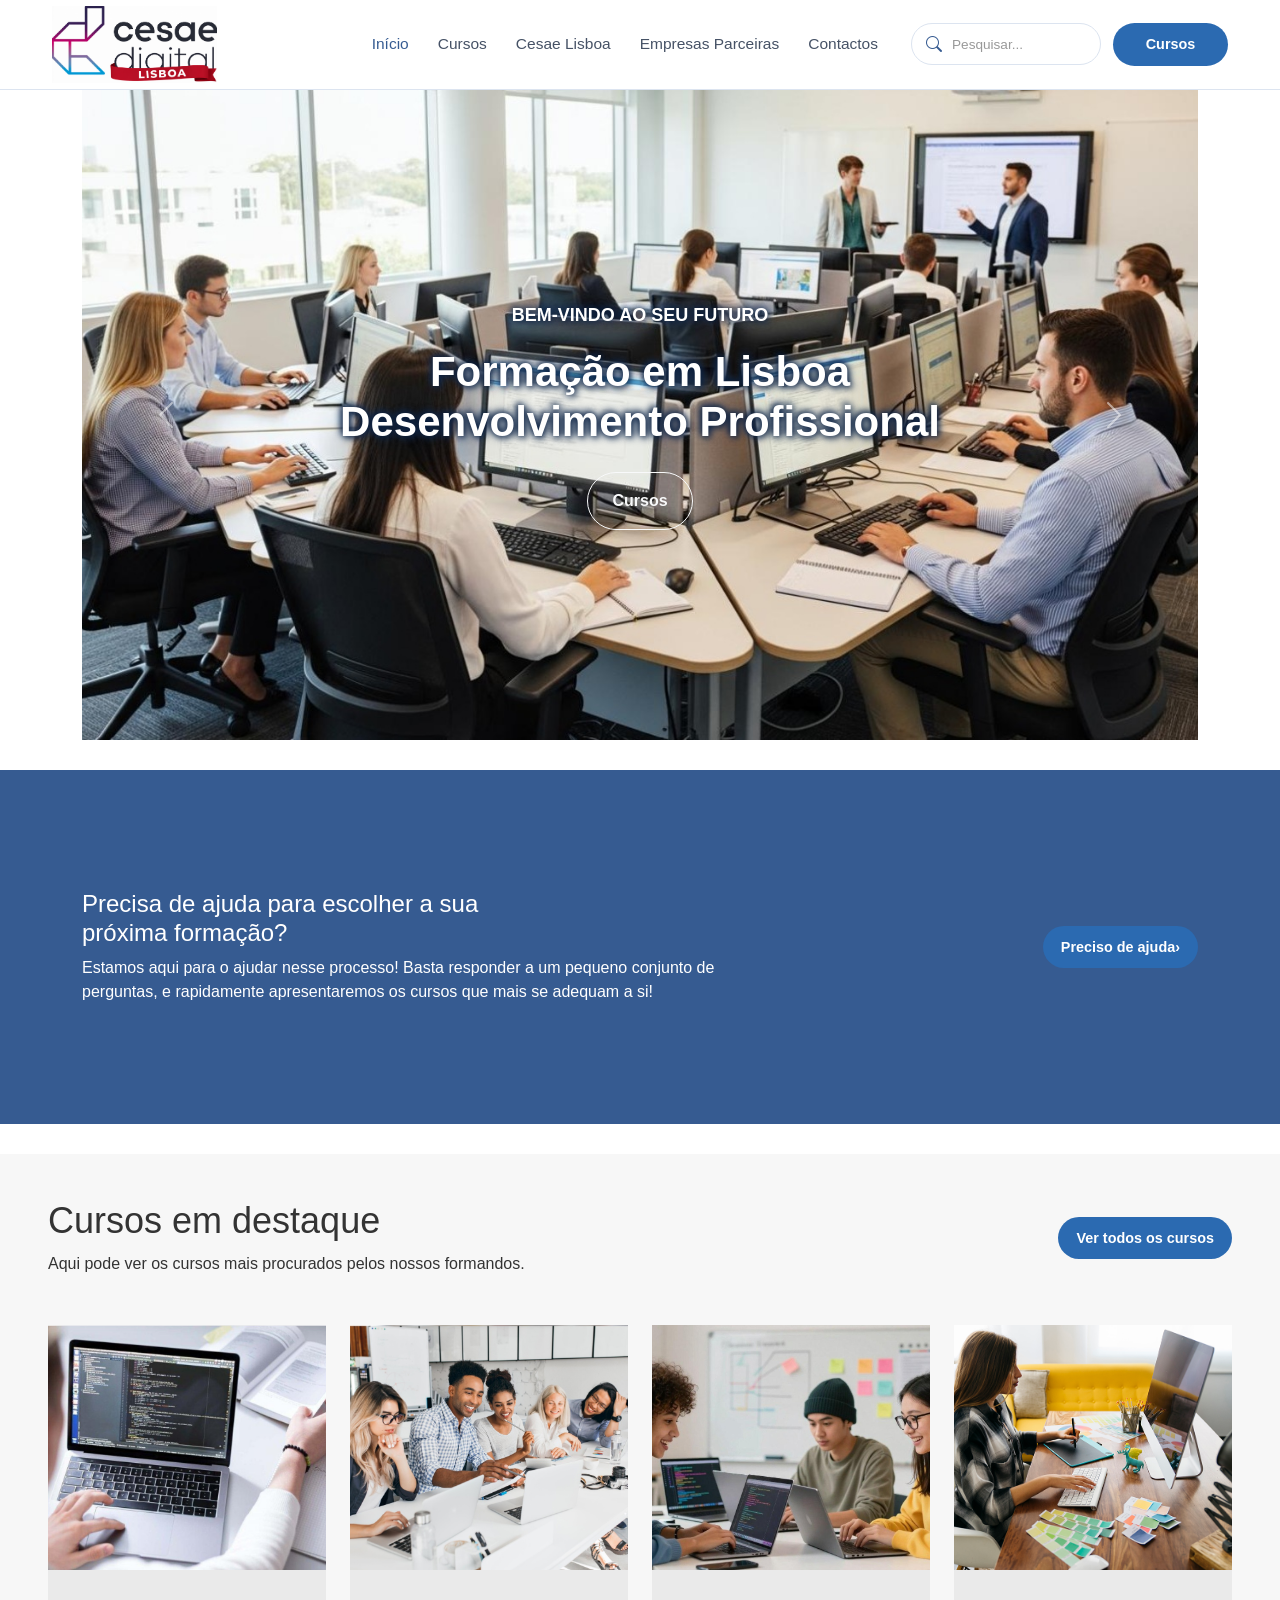
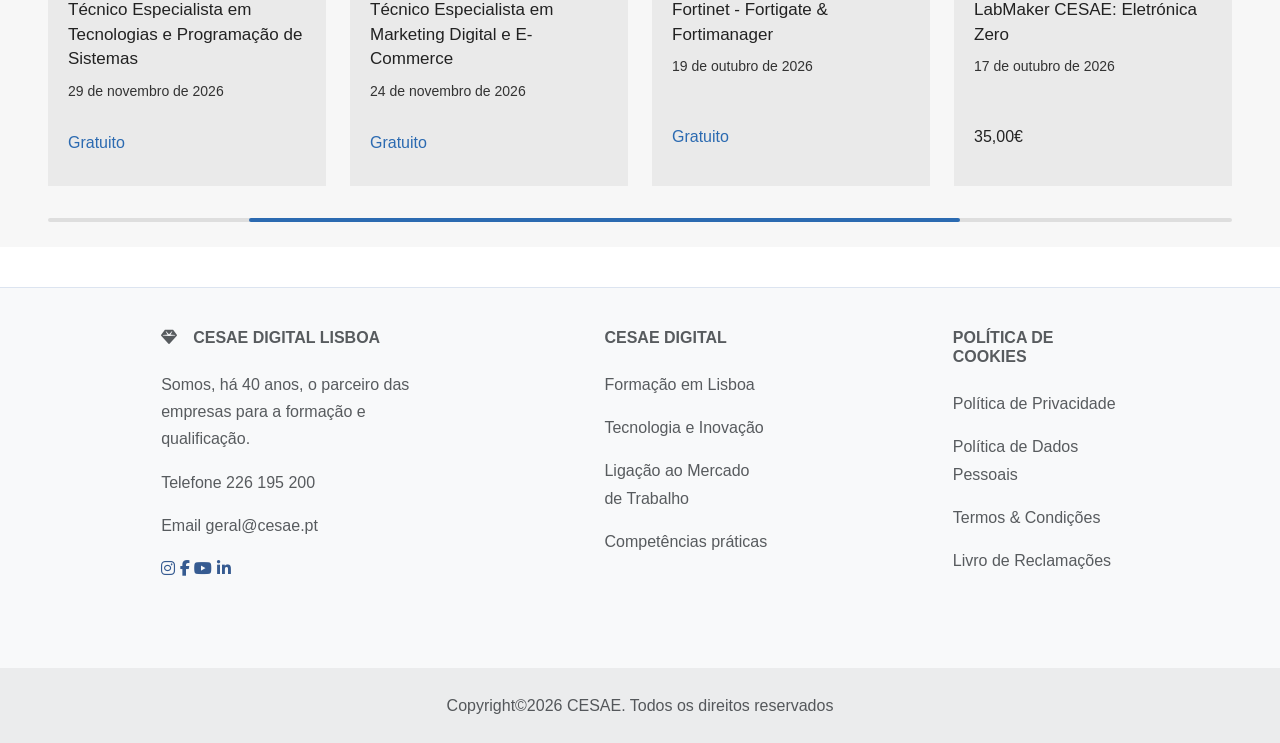
==== commit df065ccd: "h4" ====
--- a/index.html
+++ b/index.html
@@ -120,7 +120,9 @@
         <div class="container">
             <div class="row align-items-center">
                 <div class="col-lg-7 col-md-8">
-                    <h2>Precisa de ajuda para escolher a sua <br class="d-none d-lg-block"> próxima formação?</h2>
+                    <h4>Precisa de ajuda para escolher a sua <br> <class="d-none d-lg-block">
+                            próxima formação?
+                    </h4>
                     <p>Estamos aqui para o ajudar nesse processo! Basta responder a um pequeno conjunto de perguntas, e
                         rapidamente apresentaremos os cursos que mais se adequam a si!</p>
                 </div>
